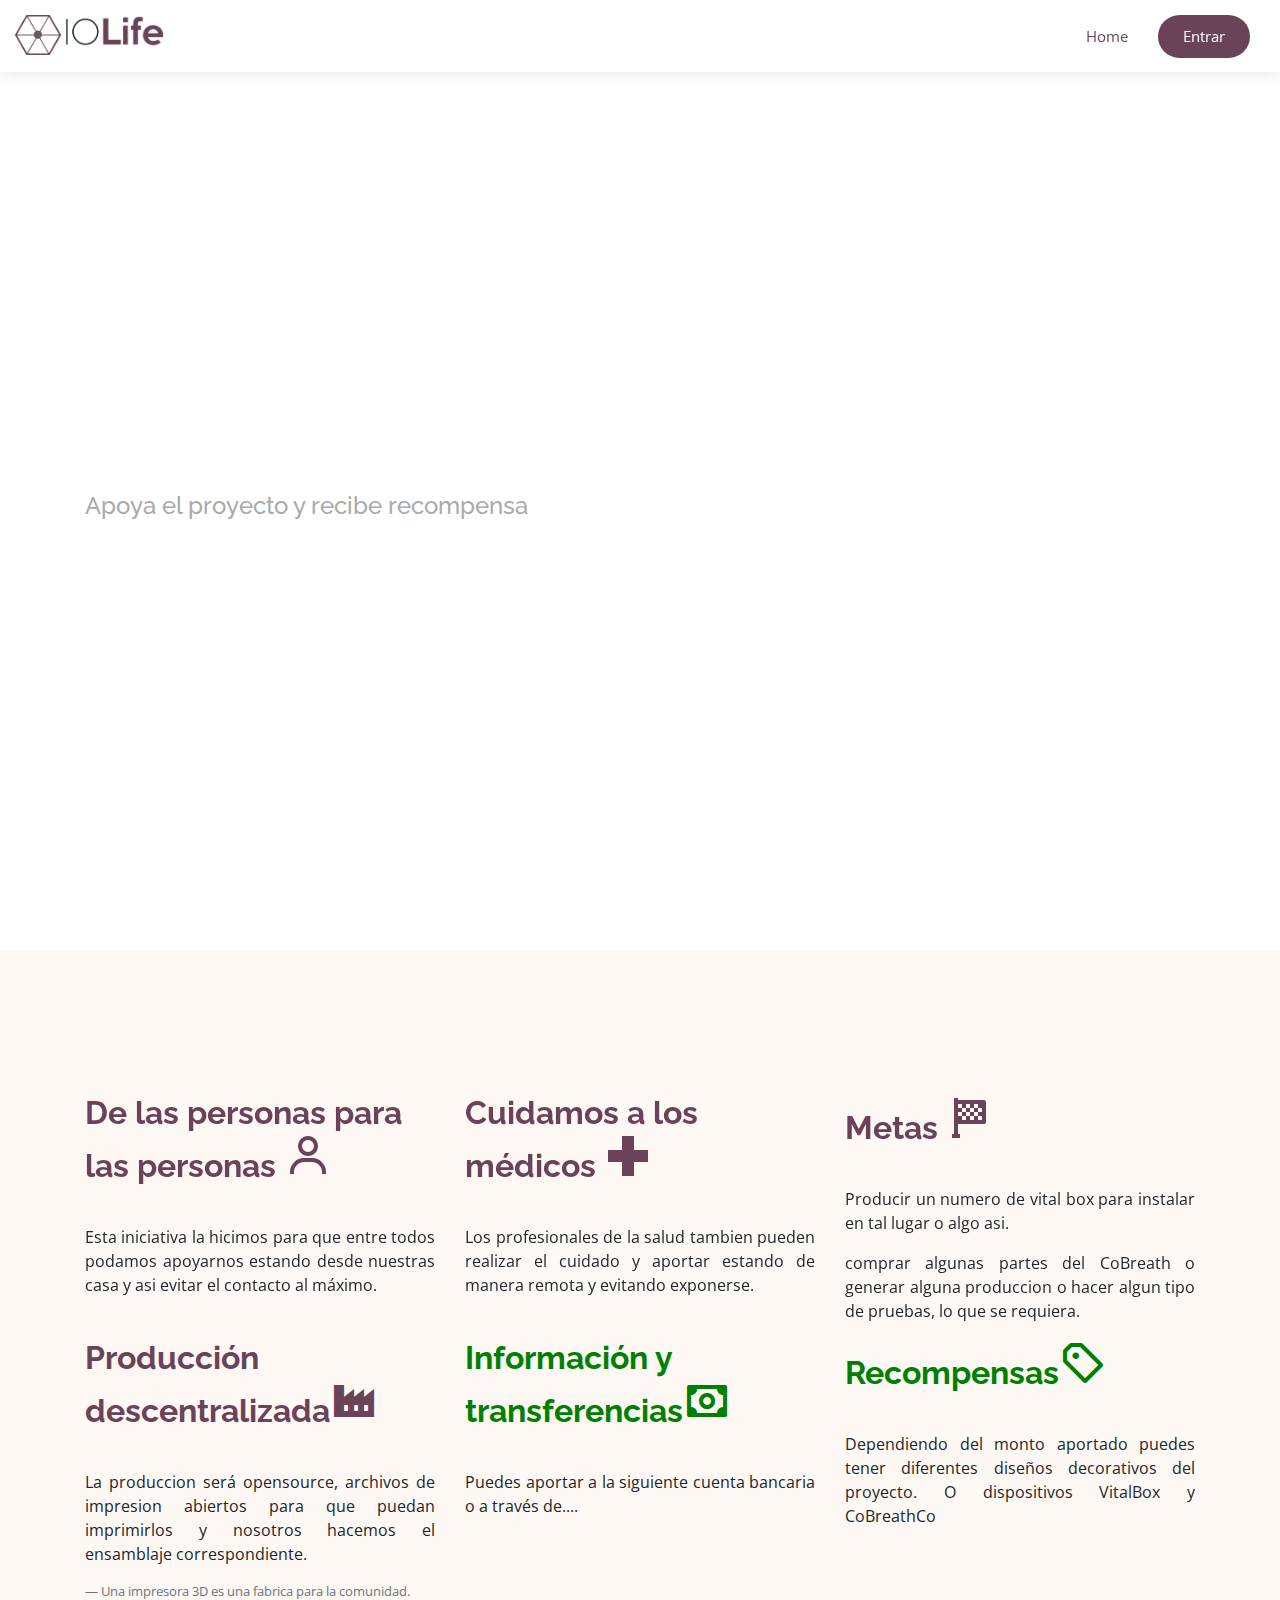
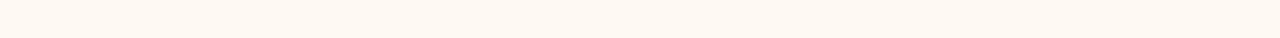
==== apoya.html @ 1871b61d "updates" ====
<!DOCTYPE html>
<html lang="es">

<head>
  <meta charset="utf-8">
  <meta content="width=device-width, initial-scale=1.0" name="viewport">

  <title>IoLife | Apoyo </title>
  <meta content="" name="descriptison">
  <meta content="" name="keywords">

  <!-- Favicons -->
  <link href="assets/img/logo-fab.png" rel="icon">

  <!-- Google Fonts -->
  <link href="https://fonts.googleapis.com/css?family=Open+Sans:300,300i,400,400i,600,600i,700,700i|Raleway:300,300i,400,400i,600,600i,700,700i" rel="stylesheet">

  <!-- Vendor CSS Files -->
  <link href="assets/vendor/bootstrap/css/bootstrap.min.css" rel="stylesheet">
  <link href="assets/vendor/icofont/icofont.min.css" rel="stylesheet">
  <link href="assets/vendor/boxicons/css/boxicons.min.css" rel="stylesheet">
  <link href="assets/vendor/venobox/venobox.css" rel="stylesheet">
  <link href="assets/vendor/owl.carousel/assets/owl.carousel.min.css" rel="stylesheet">
  <link href="assets/vendor/aos/aos.css" rel="stylesheet">

  <!-- Template Main CSS File -->
  <link href="assets/css/style.css" rel="stylesheet">

  <!-- =======================================================
  * Template Name: Ninestars - v2.0.0
  * Template URL: https://bootstrapmade.com/ninestars-free-bootstrap-3-theme-for-creative/
  * Author: BootstrapMade.com
  * License: https://bootstrapmade.com/license/
  ======================================================== -->
</head>

<body>

  <!-- ======= Header ======= -->
  <header id="header" class="fixed-top">
    <div class="container-fluid d-flex">

      <div class="logo mr-auto">
    
        <!-- Uncomment below if you prefer to use an image logo -->
        <a href="index.html"><img src="assets/img/logo.png" alt="" class="img-fluid"></a>
      </div>

      <nav class="nav-menu d-none d-lg-block">
        <ul>
          <li class="active"><a href="./index.html">Home</a></li>
          <li class="get-started"><a href="#about">Entrar</a></li>
        </ul>
      </nav><!-- .nav-menu -->

    </div>
  </header><!-- End Header -->

  <!-- ======= Hero Section ======= -->
  <!-- <section id="hero" class="d-flex align-items-center">

    <div class="container">
      <div class="row">
        <div class="col-lg-6 pt-5 pt-lg-0 order-2 order-lg-1">
          <h1>Lo piensas lo sueñas y nosotors lo creamos</h1>
          <h2>We are team of talanted designers making websites with Bootstrap</h2>
          <a href="#about" class="btn-get-started scrollto">Get Started</a>
        </div>
        <div class="col-lg-6 order-1 order-lg-2 hero-img">
          <img src="assets/img/covid-hero.png" class="img-fluid animated" alt="">
        </div>
      </div>
    </div>

  </section> -->
  <!-- End Hero -->

  <section>
    <header class="masthead-apoya">
      <div class="container h-100">
        <div class="row h-100 align-items-center">
          <!-- <div class="col-12 text-center">
            <h1 class="font-weight-light">Vertically Centered Masthead Content</h1>
            <p class="lead">A great starter layout for a landing page</p>
          </div> -->
          <div class="col-lg-6 pt-5 pt-lg-0 order-2 order-lg-1">
            <h1>¡ Tu tambien puedes apoyar !</h1>
            <h2>Apoya el proyecto y recibe recompensa</h2>
            
          </div>

        </div>
      </div>
    </header>

  </section>

  <main id="main" >

    <section id="clients" class="clients section-bg">
        <div class="container">
  
          <div class="section-title" data-aos="fade-up">
            <h2>Crecer </h2>
            <p>Juntos</p>
          </div>
        
          <div class="row">
            <div class="col-12 col-md-4">
                <h1 class="title-subsection">De las personas para las personas <i class="bx bx-user icon-modal"></i></h1>
                
                <p class="text-justify">Esta iniciativa la hicimos para que entre todos podamos apoyarnos estando desde nuestras casa y asi evitar el contacto al máximo.</p>
                <p class="text-justify"></p>
            </div>


            <div class="col-12 col-md-4">
                <h1 class="title-subsection">Cuidamos a los médicos <i class="bx bx-plus-medical icon-modal"></i></h1>
                
                <p class="text-justify">Los profesionales de la salud tambien pueden realizar el cuidado y aportar estando de manera remota y evitando exponerse.</p>
              
            </div>

            <div class="col-12 col-md-4">
                <h1 class="title-subsection">Metas <i class="bx bxs-flag-checkered icon-modal"></i></h1>
                <p class="text-justify">Producir un numero de vital box para instalar en tal lugar o algo asi. </p>
                <p class="text-justify">comprar algunas partes del CoBreath o generar alguna produccion o hacer algun tipo de pruebas, lo que se requiera.</p>
            </div>

            <div class="col-12 col-md-4">
                <h1 class="title-subsection">Producción descentralizada<i class="bx bxs-factory icon-modal"></i></h1>
                <p class="text-justify">La produccion será opensource, archivos de impresion abiertos para que puedan imprimirlos y nosotros hacemos el ensamblaje correspondiente. </p>
                <footer class="blockquote-footer">Una impresora 3D es una fabrica para la comunidad.</cite></footer>
                <p class="text-justify"></p>
            </div>


            <div class="col-12 col-md-4">
                <h1 class="title-subsection" style=" color: green;">Información y transferencias<i class="bx bx-money icon-modal" style=" color: green;"></i></h1>
                <p class="text-justify">Puedes aportar a la siguiente cuenta bancaria o a través de....</p>
               
            </div>

            <div class="col-12 col-md-4">
                <h1 class="title-subsection" style=" color: green;">Recompensas<i class="bx bx-purchase-tag-alt icon-modal" style=" color: green;"></i></h1>
                <p class="text-justify">Dependiendo del monto aportado puedes tener diferentes diseños decorativos del proyecto. O dispositivos VitalBox y CoBreathCo</p>
        
            </div>


            



          </div>
        </div>
    </section>


  </main><!-- End #main -->



  <a href="#" class="back-to-top"><i class="icofont-simple-up"></i></a>

  <!-- Vendor JS Files -->
  <script src="assets/vendor/jquery/jquery.min.js"></script>
  <script src="assets/vendor/bootstrap/js/bootstrap.bundle.min.js"></script>
  <script src="assets/vendor/jquery.easing/jquery.easing.min.js"></script>
  <script src="assets/vendor/php-email-form/validate.js"></script>
  <script src="assets/vendor/isotope-layout/isotope.pkgd.min.js"></script>
  <script src="assets/vendor/venobox/venobox.min.js"></script>
  <script src="assets/vendor/owl.carousel/owl.carousel.min.js"></script>
  <script src="assets/vendor/aos/aos.js"></script>

  <!-- Template Main JS File -->
  <script src="assets/js/main.js"></script>

</body>

</html>
---- assets/vendor/venobox/venobox.css ----
/* ------ venobox.css --------*/
.vbox-overlay *, .vbox-overlay *:before, .vbox-overlay *:after{
    -webkit-backface-visibility: hidden;
    -webkit-box-sizing:border-box;
    -moz-box-sizing:border-box;
    box-sizing:border-box;
}
.vbox-overlay * { 
    -webkit-backface-visibility: visible;
    backface-visibility: visible;
}
.vbox-overlay{
    display: -webkit-flex;
    display: flex;
    -webkit-flex-direction: column;
    flex-direction: column;
    -webkit-justify-content: center;
    justify-content: center;
    -webkit-align-items: center;
    align-items: center;
    position: fixed;
    left: 0;
    top: 0;
    bottom: 0;
    right: 0;
    z-index: 1040;
    -webkit-transform:translateZ(1000px);
    transform: translateZ(1000px);
    transform-style: preserve-3d;
}

/* ----- navigation ----- */
.vbox-title{
    width: 100%;
    height: 40px;
    float: left;
    text-align: center;
    line-height: 28px;
    font-size: 12px;
    padding: 6px 40px;
    overflow: hidden;
    position: fixed;
    display: none;
    left: 0;
    z-index: 1050;
}
.vbox-close{
    cursor: pointer;
    position: fixed;
    top: -1px;
    right: 0;
    width: 50px;
    height: 40px;
    padding: 6px;
    display: block;
    background-position:10px center;
    overflow: hidden;
    font-size: 24px;
    line-height: 1;
    text-align: center;
    z-index: 1050;
}
.vbox-num{
    cursor: pointer;
    position: fixed;
    left: 0;
    height: 40px;
    display: block;
    overflow: hidden;
    line-height: 28px;
    font-size: 12px;
    padding: 6px 10px;
    display: none;
    z-index: 1050;
}
/* ----- navigation ARROWS ----- */
.vbox-next, .vbox-prev{
    position: fixed;
    top: 50%;
    margin-top: -15px;
    overflow: hidden;
    cursor: pointer;
    display: block;
    width: 45px;
    height: 45px;
    z-index: 1050;
}
.vbox-next span, .vbox-prev span{
    position: relative;
    width: 20px;
    height: 20px;
    border: 2px solid transparent;
    border-top-color: #B6B6B6;
    border-right-color: #B6B6B6;
    text-indent: -100px;
    position: absolute;
    top: 8px;
    display: block;
}
.vbox-prev{
    left: 15px;
}
.vbox-next{
    right: 15px;
}
.vbox-prev span{
    left: 10px;
    -ms-transform: rotate(-135deg);
    -webkit-transform: rotate(-135deg);
    transform: rotate(-135deg);
}
.vbox-next span{
    -ms-transform: rotate(45deg);
    -webkit-transform: rotate(45deg);
    transform: rotate(45deg);
    right: 10px;
}
/* ------- inline window ------ */
.vbox-inline{
    width: 420px;
    height: 315px;
    height: 70vh;
    padding: 10px;
    background: #fff;
    margin: 0 auto;
    overflow: auto;
    text-align: left;
}
/* ------- Video & iFrames window ------ */
.venoframe{
    max-width: 100%;
    width: 100%;
    border: none;
    width: 100%;
    height: 260px;
    height: 70vh;
}
.venoframe.vbvid{
    height: 260px;
}
@media (min-width: 768px) {
    .venoframe, .vbox-inline{
        width: 90%;
        height: 360px;
        height: 70vh;
    }
    .venoframe.vbvid{
        width: 640px;
        height: 360px;
    }
}
@media (min-width: 992px) {
    .venoframe, .vbox-inline{
        max-width: 1200px;
        width: 80%;
        height: 540px;
        height: 70vh;
    }
    .venoframe.vbvid{
        width: 960px;
        height: 540px;
    }
}
/* 
Please do NOT edit this part! 
or at least read this note: http://i.imgur.com/7C0ws9e.gif
*/
.vbox-open{
    overflow: hidden;
}
.vbox-container{
    position: absolute;
    left: 0;
    right: 0;
    top: 0;
    bottom: 0;
    overflow-x: hidden;
    overflow-y: scroll;
    overflow-scrolling: touch;
    -webkit-overflow-scrolling: touch;
    z-index: 20;
    max-height: 100%;

}

.vbox-content{
    text-align: center;
    float: left;
    width: 100%;
    position: relative;
    overflow: hidden;
    padding: 20px 10px;
}
.vbox-container img{
    max-width: 100%;
    height: auto;
}
.vbox-figlio{
    box-shadow: 0 0 12px rgba(0,0,0,0.19), 0 6px 6px rgba(0,0,0,0.23);
    max-width: 100%;
    text-align: initial;
}
img.vbox-figlio{
    -webkit-user-select: none;
-khtml-user-select: none;
-moz-user-select: none;
-o-user-select: none;
user-select: none;
}
.vbox-content.swipe-left{
    margin-left: -200px !important;
}
.vbox-content.swipe-right{
    margin-left: 200px !important;
}
.vbox-animated{
    webkit-transition: margin 300ms ease-out;
    transition: margin 300ms ease-out;
}

/* ---------- preloader ----------
 * SPINKIT 
 * http://tobiasahlin.com/spinkit/
-------------------------------- */
.sk-double-bounce,.sk-rotating-plane{width:40px;height:40px;margin:40px auto}.sk-rotating-plane{background-color:#333;-webkit-animation:sk-rotatePlane 1.2s infinite ease-in-out;animation:sk-rotatePlane 1.2s infinite ease-in-out}@-webkit-keyframes sk-rotatePlane{0%{-webkit-transform:perspective(120px) rotateX(0) rotateY(0);transform:perspective(120px) rotateX(0) rotateY(0)}50%{-webkit-transform:perspective(120px) rotateX(-180.1deg) rotateY(0);transform:perspective(120px) rotateX(-180.1deg) rotateY(0)}100%{-webkit-transform:perspective(120px) rotateX(-180deg) rotateY(-179.9deg);transform:perspective(120px) rotateX(-180deg) rotateY(-179.9deg)}}@keyframes sk-rotatePlane{0%{-webkit-transform:perspective(120px) rotateX(0) rotateY(0);transform:perspective(120px) rotateX(0) rotateY(0)}50%{-webkit-transform:perspective(120px) rotateX(-180.1deg) rotateY(0);transform:perspective(120px) rotateX(-180.1deg) rotateY(0)}100%{-webkit-transform:perspective(120px) rotateX(-180deg) rotateY(-179.9deg);transform:perspective(120px) rotateX(-180deg) rotateY(-179.9deg)}}.sk-double-bounce{position:relative}.sk-double-bounce .sk-child{width:100%;height:100%;border-radius:50%;background-color:#333;opacity:.6;position:absolute;top:0;left:0;-webkit-animation:sk-doubleBounce 2s infinite ease-in-out;animation:sk-doubleBounce 2s infinite ease-in-out}.sk-chasing-dots .sk-child,.sk-spinner-pulse,.sk-three-bounce .sk-child{background-color:#333;border-radius:100%}.sk-double-bounce .sk-double-bounce2{-webkit-animation-delay:-1s;animation-delay:-1s}@-webkit-keyframes sk-doubleBounce{0%,100%{-webkit-transform:scale(0);transform:scale(0)}50%{-webkit-transform:scale(1);transform:scale(1)}}@keyframes sk-doubleBounce{0%,100%{-webkit-transform:scale(0);transform:scale(0)}50%{-webkit-transform:scale(1);transform:scale(1)}}.sk-wave{margin:40px auto;width:50px;height:40px;text-align:center;font-size:10px}.sk-wave .sk-rect{background-color:#333;height:100%;width:6px;display:inline-block;-webkit-animation:sk-waveStretchDelay 1.2s infinite ease-in-out;animation:sk-waveStretchDelay 1.2s infinite ease-in-out}.sk-wave .sk-rect1{-webkit-animation-delay:-1.2s;animation-delay:-1.2s}.sk-wave .sk-rect2{-webkit-animation-delay:-1.1s;animation-delay:-1.1s}.sk-wave .sk-rect3{-webkit-animation-delay:-1s;animation-delay:-1s}.sk-wave .sk-rect4{-webkit-animation-delay:-.9s;animation-delay:-.9s}.sk-wave .sk-rect5{-webkit-animation-delay:-.8s;animation-delay:-.8s}@-webkit-keyframes sk-waveStretchDelay{0%,100%,40%{-webkit-transform:scaleY(.4);transform:scaleY(.4)}20%{-webkit-transform:scaleY(1);transform:scaleY(1)}}@keyframes sk-waveStretchDelay{0%,100%,40%{-webkit-transform:scaleY(.4);transform:scaleY(.4)}20%{-webkit-transform:scaleY(1);transform:scaleY(1)}}.sk-wandering-cubes{margin:40px auto;width:40px;height:40px;position:relative}.sk-wandering-cubes .sk-cube{background-color:#333;width:10px;height:10px;position:absolute;top:0;left:0;-webkit-animation:sk-wanderingCube 1.8s ease-in-out -1.8s infinite both;animation:sk-wanderingCube 1.8s ease-in-out -1.8s infinite both}.sk-chasing-dots,.sk-spinner-pulse{width:40px;height:40px;margin:40px auto}.sk-wandering-cubes .sk-cube2{-webkit-animation-delay:-.9s;animation-delay:-.9s}@-webkit-keyframes sk-wanderingCube{0%{-webkit-transform:rotate(0);transform:rotate(0)}25%{-webkit-transform:translateX(30px) rotate(-90deg) scale(.5);transform:translateX(30px) rotate(-90deg) scale(.5)}50%{-webkit-transform:translateX(30px) translateY(30px) rotate(-179deg);transform:translateX(30px) translateY(30px) rotate(-179deg)}50.1%{-webkit-transform:translateX(30px) translateY(30px) rotate(-180deg);transform:translateX(30px) translateY(30px) rotate(-180deg)}75%{-webkit-transform:translateX(0) translateY(30px) rotate(-270deg) scale(.5);transform:translateX(0) translateY(30px) rotate(-270deg) scale(.5)}100%{-webkit-transform:rotate(-360deg);transform:rotate(-360deg)}}@keyframes sk-wanderingCube{0%{-webkit-transform:rotate(0);transform:rotate(0)}25%{-webkit-transform:translateX(30px) rotate(-90deg) scale(.5);transform:translateX(30px) rotate(-90deg) scale(.5)}50%{-webkit-transform:translateX(30px) translateY(30px) rotate(-179deg);transform:translateX(30px) translateY(30px) rotate(-179deg)}50.1%{-webkit-transform:translateX(30px) translateY(30px) rotate(-180deg);transform:translateX(30px) translateY(30px) rotate(-180deg)}75%{-webkit-transform:translateX(0) translateY(30px) rotate(-270deg) scale(.5);transform:translateX(0) translateY(30px) rotate(-270deg) scale(.5)}100%{-webkit-transform:rotate(-360deg);transform:rotate(-360deg)}}.sk-spinner-pulse{-webkit-animation:sk-pulseScaleOut 1s infinite ease-in-out;animation:sk-pulseScaleOut 1s infinite ease-in-out}@-webkit-keyframes sk-pulseScaleOut{0%{-webkit-transform:scale(0);transform:scale(0)}100%{-webkit-transform:scale(1);transform:scale(1);opacity:0}}@keyframes sk-pulseScaleOut{0%{-webkit-transform:scale(0);transform:scale(0)}100%{-webkit-transform:scale(1);transform:scale(1);opacity:0}}.sk-chasing-dots{position:relative;text-align:center;-webkit-animation:sk-chasingDotsRotate 2s infinite linear;animation:sk-chasingDotsRotate 2s infinite linear}.sk-chasing-dots .sk-child{width:60%;height:60%;display:inline-block;position:absolute;top:0;-webkit-animation:sk-chasingDotsBounce 2s infinite ease-in-out;animation:sk-chasingDotsBounce 2s infinite ease-in-out}.sk-chasing-dots .sk-dot2{top:auto;bottom:0;-webkit-animation-delay:-1s;animation-delay:-1s}@-webkit-keyframes sk-chasingDotsRotate{100%{-webkit-transform:rotate(360deg);transform:rotate(360deg)}}@keyframes sk-chasingDotsRotate{100%{-webkit-transform:rotate(360deg);transform:rotate(360deg)}}@-webkit-keyframes sk-chasingDotsBounce{0%,100%{-webkit-transform:scale(0);transform:scale(0)}50%{-webkit-transform:scale(1);transform:scale(1)}}@keyframes sk-chasingDotsBounce{0%,100%{-webkit-transform:scale(0);transform:scale(0)}50%{-webkit-transform:scale(1);transform:scale(1)}}.sk-three-bounce{margin:40px auto;width:80px;text-align:center}.sk-three-bounce .sk-child{width:20px;height:20px;display:inline-block;-webkit-animation:sk-three-bounce 1.4s ease-in-out 0s infinite both;animation:sk-three-bounce 1.4s ease-in-out 0s infinite both}.sk-circle .sk-child:before,.sk-fading-circle .sk-circle:before{display:block;border-radius:100%;content:'';background-color:#333}.sk-three-bounce .sk-bounce1{-webkit-animation-delay:-.32s;animation-delay:-.32s}.sk-three-bounce .sk-bounce2{-webkit-animation-delay:-.16s;animation-delay:-.16s}@-webkit-keyframes sk-three-bounce{0%,100%,80%{-webkit-transform:scale(0);transform:scale(0)}40%{-webkit-transform:scale(1);transform:scale(1)}}@keyframes sk-three-bounce{0%,100%,80%{-webkit-transform:scale(0);transform:scale(0)}40%{-webkit-transform:scale(1);transform:scale(1)}}.sk-circle{margin:40px auto;width:40px;height:40px;position:relative}.sk-circle .sk-child{width:100%;height:100%;position:absolute;left:0;top:0}.sk-circle .sk-child:before{margin:0 auto;width:15%;height:15%;-webkit-animation:sk-circleBounceDelay 1.2s infinite ease-in-out both;animation:sk-circleBounceDelay 1.2s infinite ease-in-out both}.sk-circle .sk-circle2{-webkit-transform:rotate(30deg);-ms-transform:rotate(30deg);transform:rotate(30deg)}.sk-circle .sk-circle3{-webkit-transform:rotate(60deg);-ms-transform:rotate(60deg);transform:rotate(60deg)}.sk-circle .sk-circle4{-webkit-transform:rotate(90deg);-ms-transform:rotate(90deg);transform:rotate(90deg)}.sk-circle .sk-circle5{-webkit-transform:rotate(120deg);-ms-transform:rotate(120deg);transform:rotate(120deg)}.sk-circle .sk-circle6{-webkit-transform:rotate(150deg);-ms-transform:rotate(150deg);transform:rotate(150deg)}.sk-circle .sk-circle7{-webkit-transform:rotate(180deg);-ms-transform:rotate(180deg);transform:rotate(180deg)}.sk-circle .sk-circle8{-webkit-transform:rotate(210deg);-ms-transform:rotate(210deg);transform:rotate(210deg)}.sk-circle .sk-circle9{-webkit-transform:rotate(240deg);-ms-transform:rotate(240deg);transform:rotate(240deg)}.sk-circle .sk-circle10{-webkit-transform:rotate(270deg);-ms-transform:rotate(270deg);transform:rotate(270deg)}.sk-circle .sk-circle11{-webkit-transform:rotate(300deg);-ms-transform:rotate(300deg);transform:rotate(300deg)}.sk-circle .sk-circle12{-webkit-transform:rotate(330deg);-ms-transform:rotate(330deg);transform:rotate(330deg)}.sk-circle .sk-circle2:before{-webkit-animation-delay:-1.1s;animation-delay:-1.1s}.sk-circle .sk-circle3:before{-webkit-animation-delay:-1s;animation-delay:-1s}.sk-circle .sk-circle4:before{-webkit-animation-delay:-.9s;animation-delay:-.9s}.sk-circle .sk-circle5:before{-webkit-animation-delay:-.8s;animation-delay:-.8s}.sk-circle .sk-circle6:before{-webkit-animation-delay:-.7s;animation-delay:-.7s}.sk-circle .sk-circle7:before{-webkit-animation-delay:-.6s;animation-delay:-.6s}.sk-circle .sk-circle8:before{-webkit-animation-delay:-.5s;animation-delay:-.5s}.sk-circle .sk-circle9:before{-webkit-animation-delay:-.4s;animation-delay:-.4s}.sk-circle .sk-circle10:before{-webkit-animation-delay:-.3s;animation-delay:-.3s}.sk-circle .sk-circle11:before{-webkit-animation-delay:-.2s;animation-delay:-.2s}.sk-circle .sk-circle12:before{-webkit-animation-delay:-.1s;animation-delay:-.1s}@-webkit-keyframes sk-circleBounceDelay{0%,100%,80%{-webkit-transform:scale(0);transform:scale(0)}40%{-webkit-transform:scale(1);transform:scale(1)}}@keyframes sk-circleBounceDelay{0%,100%,80%{-webkit-transform:scale(0);transform:scale(0)}40%{-webkit-transform:scale(1);transform:scale(1)}}.sk-cube-grid{width:40px;height:40px;margin:40px auto}.sk-cube-grid .sk-cube{width:33.33%;height:33.33%;background-color:#333;float:left;-webkit-animation:sk-cubeGridScaleDelay 1.3s infinite ease-in-out;animation:sk-cubeGridScaleDelay 1.3s infinite ease-in-out}.sk-cube-grid .sk-cube1{-webkit-animation-delay:.2s;animation-delay:.2s}.sk-cube-grid .sk-cube2{-webkit-animation-delay:.3s;animation-delay:.3s}.sk-cube-grid .sk-cube3{-webkit-animation-delay:.4s;animation-delay:.4s}.sk-cube-grid .sk-cube4{-webkit-animation-delay:.1s;animation-delay:.1s}.sk-cube-grid .sk-cube5{-webkit-animation-delay:.2s;animation-delay:.2s}.sk-cube-grid .sk-cube6{-webkit-animation-delay:.3s;animation-delay:.3s}.sk-cube-grid .sk-cube7{-webkit-animation-delay:0ms;animation-delay:0ms}.sk-cube-grid .sk-cube8{-webkit-animation-delay:.1s;animation-delay:.1s}.sk-cube-grid .sk-cube9{-webkit-animation-delay:.2s;animation-delay:.2s}@-webkit-keyframes sk-cubeGridScaleDelay{0%,100%,70%{-webkit-transform:scale3D(1,1,1);transform:scale3D(1,1,1)}35%{-webkit-transform:scale3D(0,0,1);transform:scale3D(0,0,1)}}@keyframes sk-cubeGridScaleDelay{0%,100%,70%{-webkit-transform:scale3D(1,1,1);transform:scale3D(1,1,1)}35%{-webkit-transform:scale3D(0,0,1);transform:scale3D(0,0,1)}}.sk-fading-circle{margin:40px auto;width:40px;height:40px;position:relative}.sk-fading-circle .sk-circle{width:100%;height:100%;position:absolute;left:0;top:0}.sk-fading-circle .sk-circle:before{margin:0 auto;width:15%;height:15%;-webkit-animation:sk-circleFadeDelay 1.2s infinite ease-in-out both;animation:sk-circleFadeDelay 1.2s infinite ease-in-out both}.sk-fading-circle .sk-circle2{-webkit-transform:rotate(30deg);-ms-transform:rotate(30deg);transform:rotate(30deg)}.sk-fading-circle .sk-circle3{-webkit-transform:rotate(60deg);-ms-transform:rotate(60deg);transform:rotate(60deg)}.sk-fading-circle .sk-circle4{-webkit-transform:rotate(90deg);-ms-transform:rotate(90deg);transform:rotate(90deg)}.sk-fading-circle .sk-circle5{-webkit-transform:rotate(120deg);-ms-transform:rotate(120deg);transform:rotate(120deg)}.sk-fading-circle .sk-circle6{-webkit-transform:rotate(150deg);-ms-transform:rotate(150deg);transform:rotate(150deg)}.sk-fading-circle .sk-circle7{-webkit-transform:rotate(180deg);-ms-transform:rotate(180deg);transform:rotate(180deg)}.sk-fading-circle .sk-circle8{-webkit-transform:rotate(210deg);-ms-transform:rotate(210deg);transform:rotate(210deg)}.sk-fading-circle .sk-circle9{-webkit-transform:rotate(240deg);-ms-transform:rotate(240deg);transform:rotate(240deg)}.sk-fading-circle .sk-circle10{-webkit-transform:rotate(270deg);-ms-transform:rotate(270deg);transform:rotate(270deg)}.sk-fading-circle .sk-circle11{-webkit-transform:rotate(300deg);-ms-transform:rotate(300deg);transform:rotate(300deg)}.sk-fading-circle .sk-circle12{-webkit-transform:rotate(330deg);-ms-transform:rotate(330deg);transform:rotate(330deg)}.sk-fading-circle .sk-circle2:before{-webkit-animation-delay:-1.1s;animation-delay:-1.1s}.sk-fading-circle .sk-circle3:before{-webkit-animation-delay:-1s;animation-delay:-1s}.sk-fading-circle .sk-circle4:before{-webkit-animation-delay:-.9s;animation-delay:-.9s}.sk-fading-circle .sk-circle5:before{-webkit-animation-delay:-.8s;animation-delay:-.8s}.sk-fading-circle .sk-circle6:before{-webkit-animation-delay:-.7s;animation-delay:-.7s}.sk-fading-circle .sk-circle7:before{-webkit-animation-delay:-.6s;animation-delay:-.6s}.sk-fading-circle .sk-circle8:before{-webkit-animation-delay:-.5s;animation-delay:-.5s}.sk-fading-circle .sk-circle9:before{-webkit-animation-delay:-.4s;animation-delay:-.4s}.sk-fading-circle .sk-circle10:before{-webkit-animation-delay:-.3s;animation-delay:-.3s}.sk-fading-circle .sk-circle11:before{-webkit-animation-delay:-.2s;animation-delay:-.2s}.sk-fading-circle .sk-circle12:before{-webkit-animation-delay:-.1s;animation-delay:-.1s}@-webkit-keyframes sk-circleFadeDelay{0%,100%,39%{opacity:0}40%{opacity:1}}@keyframes sk-circleFadeDelay{0%,100%,39%{opacity:0}40%{opacity:1}}.sk-folding-cube{margin:40px auto;width:40px;height:40px;position:relative;-webkit-transform:rotateZ(45deg);transform:rotateZ(45deg)}.sk-folding-cube .sk-cube{float:left;width:50%;height:50%;position:relative;-webkit-transform:scale(1.1);-ms-transform:scale(1.1);transform:scale(1.1)}.sk-folding-cube .sk-cube:before{content:'';position:absolute;top:0;left:0;width:100%;height:100%;background-color:#333;-webkit-animation:sk-foldCubeAngle 2.4s infinite linear both;animation:sk-foldCubeAngle 2.4s infinite linear both;-webkit-transform-origin:100% 100%;-ms-transform-origin:100% 100%;transform-origin:100% 100%}.sk-folding-cube .sk-cube2{-webkit-transform:scale(1.1) rotateZ(90deg);transform:scale(1.1) rotateZ(90deg)}.sk-folding-cube .sk-cube3{-webkit-transform:scale(1.1) rotateZ(180deg);transform:scale(1.1) rotateZ(180deg)}.sk-folding-cube .sk-cube4{-webkit-transform:scale(1.1) rotateZ(270deg);transform:scale(1.1) rotateZ(270deg)}.sk-folding-cube .sk-cube2:before{-webkit-animation-delay:.3s;animation-delay:.3s}.sk-folding-cube .sk-cube3:before{-webkit-animation-delay:.6s;animation-delay:.6s}.sk-folding-cube .sk-cube4:before{-webkit-animation-delay:.9s;animation-delay:.9s}@-webkit-keyframes sk-foldCubeAngle{0%,10%{-webkit-transform:perspective(140px) rotateX(-180deg);transform:perspective(140px) rotateX(-180deg);opacity:0}25%,75%{-webkit-transform:perspective(140px) rotateX(0);transform:perspective(140px) rotateX(0);opacity:1}100%,90%{-webkit-transform:perspective(140px) rotateY(180deg);transform:perspective(140px) rotateY(180deg);opacity:0}}@keyframes sk-foldCubeAngle{0%,10%{-webkit-transform:perspective(140px) rotateX(-180deg);transform:perspective(140px) rotateX(-180deg);opacity:0}25%,75%{-webkit-transform:perspective(140px) rotateX(0);transform:perspective(140px) rotateX(0);opacity:1}100%,90%{-webkit-transform:perspective(140px) rotateY(180deg);transform:perspective(140px) rotateY(180deg);opacity:0}}
---- assets/css/style.css ----
/**
* Template Name: Ninestars - v2.0.0
* Template URL: https://bootstrapmade.com/ninestars-free-bootstrap-3-theme-for-creative/
* Author: BootstrapMade.com
* License: https://bootstrapmade.com/license/
*/

/*--------------------------------------------------------------
# General
--------------------------------------------------------------*/
body {
  font-family: "Open Sans", sans-serif;
  color: #212529;
}

a {
  color: #007bff;
}

a:hover {
  color: #0b6bd3;
  text-decoration: none;
}

h1, h2, h3, h4, h5, h6, .font-primary {
  font-family: "Raleway", sans-serif;
}

/*--------------------------------------------------------------
# Back to top button
--------------------------------------------------------------*/
.back-to-top {
  position: fixed;
  display: none;
  width: 40px;
  height: 40px;
  border-radius: 3px;
  right: 15px;
  bottom: 15px;
  background: #6A4359;
  color: #fff;
  transition: display 0.5s ease-in-out;
  z-index: 99999;
}

.back-to-top i {
  font-size: 24px;
  position: absolute;
  top: 8px;
  left: 8px;
}

.back-to-top:hover {
  color: #fff;
  background: #6A4359;
  transition: background 0.2s ease-in-out;
}

/*--------------------------------------------------------------
# Disable aos animation delay on mobile devices
--------------------------------------------------------------*/
@media screen and (max-width: 768px) {
  [data-aos-delay] {
    transition-delay: 0 !important;
  }
}

/*--------------------------------------------------------------
# Header
--------------------------------------------------------------*/
#header {
  height: 72px;
  transition: all 0.5s;
  z-index: 997;
  transition: all 0.5s;
  padding: 15px 0;
  background: #fff;
  box-shadow: 0px 2px 15px rgba(0, 0, 0, 0.1);
}

#header .logo h1 {
  font-size: 30px;
  margin: 0;
  padding: 6px 0;
  line-height: 1;
  font-weight: 400;
  letter-spacing: 2px;
}

#header .logo h1 a, #header .logo h1 a:hover {
  color: #7a6960;
  text-decoration: none;
}

#header .logo img {
  padding: 0;
  margin: 0;
  max-height: 40px;
}

#main {
  margin-top: 10px;
}

/*--------------------------------------------------------------
# Navigation Menu
--------------------------------------------------------------*/
/* Desktop Navigation */
.nav-menu, .nav-menu * {
  margin: 0;
  padding: 0;
  list-style: none;
}

.nav-menu > ul > li {
  position: relative;
  white-space: nowrap;
  float: left;
}

.nav-menu a {
  display: block;
  position: relative;
  color: #4e4039;
  padding: 10px 15px;
  transition: 0.3s;
  font-size: 15px;
  font-family: "Open Sans", sans-serif;
}

.nav-menu a:hover, .nav-menu .active > a, .nav-menu li:hover > a {
  color: #6A4359;
  text-decoration: none;
}

.nav-menu .get-started a {
  background: #6A4359;
  color: #fff;
  border-radius: 50px;
  margin: 0 15px;
  padding: 10px 25px;
}

.nav-menu .get-started a:hover {
  background: rgb(94, 27, 65);
  color: #fff;
}

.nav-menu .drop-down ul {
  display: block;
  position: absolute;
  left: 0;
  top: calc(100% - 30px);
  z-index: 99;
  opacity: 0;
  visibility: hidden;
  padding: 10px 0;
  background: #fff;
  box-shadow: 0px 0px 30px rgba(127, 137, 161, 0.25);
  transition: ease all 0.3s;
}

.nav-menu .drop-down:hover > ul {
  opacity: 1;
  top: 100%;
  visibility: visible;
}

.nav-menu .drop-down li {
  min-width: 180px;
  position: relative;
}

.nav-menu .drop-down ul a {
  padding: 10px 20px;
  font-size: 14px;
  font-weight: 500;
  text-transform: none;
  color: #3c1300;
}

.nav-menu .drop-down ul a:hover, .nav-menu .drop-down ul .active > a, .nav-menu .drop-down ul li:hover > a {
  color: #6A4359;
}

.nav-menu .drop-down > a:after {
  content: "\ea99";
  font-family: IcoFont;
  padding-left: 5px;
}

.nav-menu .drop-down .drop-down ul {
  top: 0;
  left: calc(100% - 30px);
}

.nav-menu .drop-down .drop-down:hover > ul {
  opacity: 1;
  top: 0;
  left: 100%;
}

.nav-menu .drop-down .drop-down > a {
  padding-right: 35px;
}

.nav-menu .drop-down .drop-down > a:after {
  content: "\eaa0";
  font-family: IcoFont;
  position: absolute;
  right: 15px;
}

@media (max-width: 1366px) {
  .nav-menu .drop-down .drop-down ul {
    left: -90%;
  }
  .nav-menu .drop-down .drop-down:hover > ul {
    left: -100%;
  }
  .nav-menu .drop-down .drop-down > a:after {
    content: "\ea9d";
  }
}

/* Mobile Navigation */
.mobile-nav {
  position: fixed;
  top: 0;
  bottom: 0;
  z-index: 9999;
  overflow-y: auto;
  left: -260px;
  width: 260px;
  padding-top: 18px;
  background: #263036;
  transition: 0.4s;
}

.mobile-nav * {
  margin: 0;
  padding: 0;
  list-style: none;
}

.mobile-nav a {
  display: block;
  position: relative;
  color: #fafafa;
  padding: 10px 20px;
  font-weight: 500;
  transition: 0.3s;
}

.mobile-nav a:hover, .mobile-nav .active > a, .mobile-nav li:hover > a {
  color: #ffffff;
  text-decoration: none;
}

.mobile-nav .get-started a {
  background: #6A4359;
  color: #fff;
  border-radius: 50px;
  margin: 15px;
  padding: 10px 25px;
}

.mobile-nav .get-started a:hover {
  background: #6A4359;
  color: #fff;
}

.mobile-nav .drop-down > a:after {
  content: "\ea99";
  font-family: IcoFont;
  padding-left: 10px;
  position: absolute;
  right: 15px;
}

.mobile-nav .active.drop-down > a:after {
  content: "\eaa0";
}

.mobile-nav .drop-down > a {
  padding-right: 35px;
}

.mobile-nav .drop-down ul {
  display: none;
  overflow: hidden;
}

.mobile-nav .drop-down li {
  padding-left: 20px;
}

.mobile-nav-toggle {
  position: fixed;
  right: 15px;
  top: 22px;
  z-index: 9998;
  border: 0;
  background: none;
  font-size: 24px;
  transition: all 0.4s;
  outline: none !important;
  line-height: 1;
  cursor: pointer;
  text-align: right;
}

.mobile-nav-toggle i {
  color: #6A4359;
}

.mobile-nav-overly {
  width: 100%;
  height: 100%;
  z-index: 9997;
  top: 0;
  left: 0;
  position: fixed;
  background: #6A4359;
  overflow: hidden;
  display: none;
}

.mobile-nav-active {
  overflow: hidden;
}

.mobile-nav-active .mobile-nav {
  left: 0;
}

.mobile-nav-active .mobile-nav-toggle i {
  color: #fff;
}

/*--------------------------------------------------------------
# Hero Section
--------------------------------------------------------------*/


.masthead {
  height: 100vh;
  min-height: 500px;
  background-image: url('../img/background-covid.png');
  background-size: cover;
  background-position: center;
  background-repeat: no-repeat;
}

.masthead-vitalbox {
  height: 100vh;
  min-height: 500px;
  background-image: url('../img/vitalbox1.png');
  background-size: cover;
  background-position: center;
  background-repeat: no-repeat;
}

.masthead-vitalbox h1 {
  margin: 0 0 10px 0;
  font-size: 48px;
  font-weight: 700;
  line-height: 56px;
  color: #ffffff;
}

.masthead-vitalbox h2 {
  color: #aaaaaa;
  margin-bottom: 50px;
  font-size: 24px;
}

.masthead-apoya {
  height: 100vh;
  min-height: 500px;
  background-image: url('../img/apoya.jpg');
  background-size: cover;
  background-position: center;
  background-repeat: no-repeat;
}

.masthead-apoya h1 {
  margin: 0 0 10px 0;
  font-size: 48px;
  font-weight: 700;
  line-height: 56px;
  color: #ffffff;
}

.masthead-apoya h2 {
  color: #aaaaaa;
  margin-bottom: 50px;
  font-size: 24px;
}

#hero {
  width: 100%;
  height: 70vh;
  background-image: radial-gradient(#1A5771, #06142B); 
 
  border-bottom: 2px solid #fcebe3;
  margin: 72px 0 -72px 0;
}

.masthead h1 {
  margin: 0 0 10px 0;
  font-size: 48px;
  font-weight: 700;
  line-height: 56px;
  color: #ffffff;
}

.masthead h2 {
  color: #aaaaaa;
  margin-bottom: 50px;
  font-size: 24px;
}

.masthead .btn-get-started {
  font-family: "Raleway", sans-serif;
  font-weight: 500;
  font-size: 16px;
  letter-spacing: 1px;
  display: inline-block;
  padding: 8px 28px;
  border-radius: 3px;
  transition: 0.5s;
  margin: 10px;
  color: #fff;
  background: none;
  border: solid 1px white;
}

.masthead .btn-get-started:hover {
  background: #694258;
}

#hero .animated {
  animation: up-down 2s ease-in-out infinite alternate-reverse both;
}

@media (min-width: 1024px) {
  #hero {
    background-attachment: fixed;
  }
}

@media (max-width: 991px) {
  #hero {
    height: calc(100vh - 72px);
  }
  #hero .animated {
    -webkit-animation: none;
    animation: none;
  }
  #hero .hero-img {
    text-align: center;
  }
  #hero .hero-img img {
    width: 50%;
  }
}

@media (max-width: 768px) {
  #hero h1 {
    font-size: 28px;
    line-height: 36px;
  }
  #hero h2 {
    font-size: 18px;
    line-height: 24px;
    margin-bottom: 30px;
  }
  #hero .hero-img img {
    width: 70%;
  }
}

@media (max-width: 575px) {
  #hero .hero-img img {
    width: 80%;
  }
}

@-webkit-keyframes up-down {
  0% {
    transform: translateY(10px);
  }
  100% {
    transform: translateY(-10px);
  }
}

@keyframes up-down {
  0% {
    transform: translateY(10px);
  }
  100% {
    transform: translateY(-10px);
  }
}

/*--------------------------------------------------------------
# Title devices VitalBoz CoBreathCo
--------------------------------------------------------------*/

.title-subsection {
  padding-bottom: 15px;
  margin-bottom: 15px;
  position: relative;
  font-size: 32px;
  font-weight: 700;
  color: #6A4359;
}

/*--------------------------------------------------------------
# Sections General
--------------------------------------------------------------*/
section {
  padding: 20px 0;
}

.section-bg {
  background-color: #fef8f5;
}

.section-title {
  text-align: center;
  padding-bottom: 30px;
}

.section-title h2 {
  font-size: 24px;
  font-weight: 700;
  padding-bottom: 0;
  line-height: 1px;
  margin-bottom: 15px;
  color: #c2b7b1;
}

.section-title p {
  padding-bottom: 15px;
  margin-bottom: 15px;
  position: relative;
  font-size: 32px;
  font-weight: 700;
  color: #4e4039;
}

.section-title p::after {
  content: '';
  position: absolute;
  display: block;
  width: 60px;
  height: 2px;
  background: #6A4359;
  bottom: 0;
  left: calc(50% - 30px);
}

/*--------------------------------------------------------------
# About
--------------------------------------------------------------*/
.about h3 {
  font-weight: 700;
  font-size: 34px;
  color: #4e4039;
}

.about h4 {
  font-size: 20px;
  font-weight: 700;
  margin-top: 5px;
  color: #7a6960;
}

.about i {
  font-size: 48px;
  margin-top: 5px;
  color: #6A4359;
}

.about p {
  font-size: 15px;
  color: #5a6570;
}

@media (max-width: 991px) {
  .about .about-img img {
    max-width: 70%;
  }
}

@media (max-width: 767px) {
  .about .about-img img {
    max-width: 90%;
  }
}

/*--------------------------------------------------------------
# Services
--------------------------------------------------------------*/
.services .icon-box {
  padding: 30px;
  position: relative;
  overflow: hidden;
  margin: 0  0 40px 0;
  background: #fff;
  box-shadow: 0 10px 29px 0 rgba(68, 88, 144, 0.1);
  transition: all 0.3s ease-in-out;
  border-radius: 15px;
  text-align: center;
  border-bottom: 3px solid #fff;
}

.services .icon-box:hover {
  transform: translateY(-5px);
  border-color: #6A4359;
}

.services .icon i {
  font-size: 48px;
  line-height: 1;
  margin-bottom: 15px;
  color: #6A4359;
}

.services .title {
  font-weight: 700;
  margin-bottom: 15px;
  font-size: 18px;
}

.services .title a {
  color: #111;
}

.services .description {
  font-size: 15px;
  line-height: 28px;
  margin-bottom: 0;
}


/*--------------------------------------------------------------
# Modal
--------------------------------------------------------------*/
.icon-modal {
  font-size: 48px;
  line-height: 1;
  margin-bottom: 15px;
  color: #6A4359;
}

.title-modal{
  font-weight: 700;
  margin-bottom: 15px;
  font-size: 18px;
}

.modal-description {
  font-size: 15px;
  line-height: 28px;
  margin-bottom: 0;
}

.modal-number{
  font-size: 48px;
  line-height: 1;
  margin-bottom: 15px;
  color: #6A4359;
}


/*--------------------------------------------------------------
# Portfolio
--------------------------------------------------------------*/
.portfolio .portfolio-item {
  margin-bottom: 30px;
}

.portfolio #portfolio-flters {
  padding: 0;
  margin: 0 0 35px 0;
  list-style: none;
  text-align: center;
}

.portfolio #portfolio-flters li {
  cursor: pointer;
  margin: 0 15px 15px 0;
  display: inline-block;
  padding: 5px;
  font-size: 16px;
  font-weight: 600;
  line-height: 20px;
  color: #212529;
  margin-bottom: 5px;
  transition: all 0.3s ease-in-out;
}

.portfolio #portfolio-flters li:hover, .portfolio #portfolio-flters li.filter-active {
  color: #6A4359;
}

.portfolio #portfolio-flters li:last-child {
  margin-right: 0;
}

.portfolio .portfolio-wrap {
  transition: 0.3s;
  position: relative;
  overflow: hidden;
  border-radius: 8px;
  z-index: 1;
}

.portfolio .portfolio-wrap::before {
  content: "";
  background: rgba(122, 105, 96, 0.6);
  position: absolute;
  left: 100%;
  right: 0;
  top: 0;
  bottom: 0;
  transition: all ease-in-out 0.3s;
  z-index: 2;
}

.portfolio .portfolio-wrap img {
  transition: 0.3s;
  position: relative;
  z-index: 1;
}

.portfolio .portfolio-wrap .portfolio-links {
  opacity: 0;
  left: 0;
  right: 0;
  top: calc(50% - 32px);
  text-align: center;
  z-index: 3;
  position: absolute;
  transition: all ease-in-out 0.3s;
}

.portfolio .portfolio-wrap .portfolio-links a {
  color: #6A4359;
  margin: 0 4px;
  font-size: 18px;
  line-height: 1;
  background-color: #fff;
  padding-top: 6px;
  padding-right: 1px;
  border-radius: 50px;
  text-align: center;
  width: 32px;
  height: 32px;
  display: inline-block;
  transition: 0.3s;
}

.portfolio .portfolio-wrap .portfolio-links a i {
  line-height: 1;
}

.portfolio .portfolio-wrap .portfolio-links a:hover {
  background: #6A4359;
  color: #fff;
}

.portfolio .portfolio-wrap .portfolio-info {
  opacity: 0;
  position: absolute;
  bottom: -20px;
  left: 0;
  right: 0;
  text-align: center;
  z-index: 3;
  transition: all ease-in-out 0.3s;
}

.portfolio .portfolio-wrap .portfolio-info h4 {
  font-size: 20px;
  color: #fff;
  font-weight: 600;
}

.portfolio .portfolio-wrap .portfolio-info p {
  color: #ffffff;
  font-size: 14px;
  text-transform: uppercase;
}

.portfolio .portfolio-wrap:hover::before {
  left: 0;
}

.portfolio .portfolio-wrap:hover .portfolio-links {
  opacity: 1;
  top: calc(50% - 16px);
}

.portfolio .portfolio-wrap:hover .portfolio-info {
  opacity: 1;
  bottom: 0;
}

/*--------------------------------------------------------------
# F.A.Q
--------------------------------------------------------------*/
.faq {
  padding: 60px 0;
}

.faq .faq-list {
  padding: 0;
  list-style: none;
}

.faq .faq-list li {
  padding: 0 0 20px 25px;
}

.faq .faq-list a {
  display: block;
  position: relative;
  font-family: #eb5d1e;
  font-size: 18px;
  font-weight: 600;
  color: #eb5d1e;
}

.faq .faq-list i {
  font-size: 18px;
  position: absolute;
  left: -25px;
  top: 6px;
}

.faq .faq-list p {
  padding-top: 5px;
  margin-bottom: 20px;
  font-size: 15px;
}

.faq .faq-list a.collapse {
  color: #eb5d1e;
}

.faq .faq-list a.collapsed {
  color: #343a40;
}

.faq .faq-list a.collapsed:hover {
  color: #eb5d1e;
}

.faq .faq-list a.collapsed i::before {
  content: "\eab2" !important;
}

/*--------------------------------------------------------------
# Team
--------------------------------------------------------------*/
.team {
  background: #fff;
  padding: 60px 0;
}

.team .member {
  text-align: center;
  margin-bottom: 20px;
  background: #343a40;
  position: relative;
  overflow: hidden;
}

.team .member .member-info {
  opacity: 0;
  position: absolute;
  bottom: 0;
  top: 0;
  left: 0;
  right: 0;
  transition: 0.2s;
}

.team .member .member-info-content {
  position: absolute;
  left: 50px;
  right: 0;
  bottom: 0;
  transition: bottom 0.4s;
}

.team .member .member-info-content h4 {
  font-weight: 700;
  margin-bottom: 2px;
  font-size: 18px;
  color: #fff;
}

.team .member .member-info-content span {
  font-style: italic;
  display: block;
  font-size: 13px;
  color: #fff;
}

.team .member .social {
  position: absolute;
  left: -50px;
  top: 0;
  bottom: 0;
  width: 50px;
  transition: left ease-in-out 0.3s;
  background: rgba(78, 64, 57, 0.6);
  text-align: center;
}

.team .member .social a {
  transition: color 0.3s;
  display: block;
  color: #fff;
  margin-top: 15px;
}

.team .member .social a:hover {
  color: #eb5d1e;
}

.team .member .social i {
  font-size: 18px;
  margin: 0 2px;
}

.team .member:hover .member-info {
  background: linear-gradient(0deg, rgba(78, 64, 57, 0.95) 0%, rgba(78, 64, 57, 0.95) 15%, rgba(255, 255, 255, 0) 100%);
  opacity: 1;
  transition: 0.4s;
}

.team .member:hover .member-info-content {
  bottom: 30px;
  transition: bottom 0.4s;
}

.team .member:hover .social {
  left: 0;
  transition: left ease-in-out 0.3s;
}

/*--------------------------------------------------------------
# Clients
--------------------------------------------------------------*/
.clients .owl-item {
  display: flex;
  justify-content: center;
  align-items: center;
  padding: 0 20px;
}

.clients .owl-item img {
  height: 80%;
  opacity: 0.5;
  transition: 0.3s;
}

.clients .owl-item img:hover {
  opacity: 1;
}

.clients .owl-nav, .clients .owl-dots {
  margin-top: 5px;
  text-align: center;
}

.clients .owl-dot {
  display: inline-block;
  margin: 0 5px;
  width: 12px;
  height: 12px;
  border-radius: 50%;
  background-color: #fbe2d8 !important;
}

.clients .owl-dot.active {
  background-color: #6A4359 !important;
}

/*--------------------------------------------------------------
# Contact Us
--------------------------------------------------------------*/
.contact .info {
  border-top: 3px solid #6A4359;
  border-bottom: 3px solid #6A4359;
  padding: 30px;
  background: #fff;
  width: 100%;
  box-shadow: 0 0 24px 0 rgba(0, 0, 0, 0.12);
}

.contact .info i {
  font-size: 20px;
  color: #6A4359;
  float: left;
  width: 44px;
  height: 44px;
  background: #fdf1ec;
  display: flex;
  justify-content: center;
  align-items: center;
  border-radius: 50px;
  transition: all 0.3s ease-in-out;
}

.contact .info h4 {
  padding: 0 0 0 60px;
  font-size: 22px;
  font-weight: 600;
  margin-bottom: 5px;
  color: #7a6960;
}

.contact .info p {
  padding: 0 0 10px 60px;
  margin-bottom: 20px;
  font-size: 14px;
  color: #ab9d95;
}

.contact .info .email p {
  padding-top: 5px;
}

.contact .info .social-links {
  padding-left: 60px;
}

.contact .info .social-links a {
  font-size: 18px;
  display: inline-block;
  background: #333;
  color: #fff;
  line-height: 1;
  padding: 8px 0;
  border-radius: 50%;
  text-align: center;
  width: 36px;
  height: 36px;
  transition: 0.3s;
  margin-right: 10px;
}

.contact .info .social-links a:hover {
  background: #6A4359;
  color: #fff;
}

.contact .info .email:hover i, .contact .info .address:hover i, .contact .info .phone:hover i {
  background: rgb(116, 102, 110);
  color: #fff;
}

.contact .php-email-form {
  width: 100%;
  border-top: 3px solid #6A4359;
  border-bottom: 3px solid #6A4359;
  padding: 30px;
  background: #fff;
  box-shadow: 0 0 24px 0 rgba(0, 0, 0, 0.12);
}

.contact .php-email-form .form-group {
  padding-bottom: 8px;
}

.contact .php-email-form .validate {
  display: none;
  color: red;
  margin: 0;
  font-weight: 400;
  font-size: 13px;
}

.contact .php-email-form .error-message {
  display: none;
  color: #fff;
  background: #ed3c0d;
  text-align: center;
  padding: 15px;
  font-weight: 600;
}

.contact .php-email-form .sent-message {
  display: none;
  color: #fff;
  background: #18d26e;
  text-align: center;
  padding: 15px;
  font-weight: 600;
}

.contact .php-email-form .loading {
  display: none;
  background: #fff;
  text-align: center;
  padding: 15px;
}

.contact .php-email-form .loading:before {
  content: "";
  display: inline-block;
  border-radius: 50%;
  width: 24px;
  height: 24px;
  margin: 0 10px -6px 0;
  border: 3px solid #18d26e;
  border-top-color: #eee;
  -webkit-animation: animate-loading 1s linear infinite;
  animation: animate-loading 1s linear infinite;
}

.contact .php-email-form input, .contact .php-email-form textarea {
  border-radius: 0;
  box-shadow: none;
  font-size: 14px;
}

.contact .php-email-form input {
  height: 44px;
}

.contact .php-email-form textarea {
  padding: 10px 12px;
}

.contact .php-email-form button[type="submit"] {
  background: #6A4359;
  border: 0;
  padding: 10px 24px;
  color: #fff;
  transition: 0.4s;
  border-radius: 4px;
}

.contact .php-email-form button[type="submit"]:hover {
  background: #6A4359;
}

@-webkit-keyframes animate-loading {
  0% {
    transform: rotate(0deg);
  }
  100% {
    transform: rotate(360deg);
  }
}

@keyframes animate-loading {
  0% {
    transform: rotate(0deg);
  }
  100% {
    transform: rotate(360deg);
  }
}

/*--------------------------------------------------------------
# Footer
--------------------------------------------------------------*/
#footer {
  background: #fff;
  padding: 0 0 30px 0;
  color: #212529;
  font-size: 14px;
  background: #fef8f5;
}

#footer .footer-newsletter {
  padding: 50px 0;
  background: #fef8f5;
  text-align: center;
  font-size: 15px;
}

#footer .footer-newsletter h4 {
  font-size: 24px;
  margin: 0 0 20px 0;
  padding: 0;
  line-height: 1;
  font-weight: 600;
  color: #4e4039;
}

#footer .footer-newsletter form {
  margin-top: 30px;
  background: #fff;
  padding: 6px 10px;
  position: relative;
  border-radius: 4px;
  box-shadow: 0px 2px 15px rgba(0, 0, 0, 0.1);
  text-align: left;
}

#footer .footer-newsletter form input[type="email"] {
  border: 0;
  padding: 4px 4px;
  width: calc(100% - 100px);
}

#footer .footer-newsletter form input[type="submit"] {
  position: absolute;
  top: 0;
  right: 0;
  bottom: 0;
  border: 0;
  background: none;
  font-size: 16px;
  padding: 0 20px;
  background: #6A4359;
  color: #fff;
  transition: 0.3s;
  border-radius: 4px;
  box-shadow: 0px 2px 15px rgba(0, 0, 0, 0.1);
}

#footer .footer-newsletter form input[type="submit"]:hover {
  background: #c54811;
}

#footer .footer-top {
  padding: 60px 0 30px 0;
  background: #fff;
}

#footer .footer-top .footer-contact {
  margin-bottom: 30px;
}

#footer .footer-top .footer-contact h4 {
  font-size: 22px;
  margin: 0 0 30px 0;
  padding: 2px 0 2px 0;
  line-height: 1;
  font-weight: 700;
}

#footer .footer-top .footer-contact p {
  font-size: 14px;
  line-height: 24px;
  margin-bottom: 0;
  font-family: "Raleway", sans-serif;
  color: #5c5c5c;
}

#footer .footer-top h4 {
  font-size: 16px;
  font-weight: bold;
  color: #212529;
  position: relative;
  padding-bottom: 12px;
}

#footer .footer-top .footer-links {
  margin-bottom: 30px;
}

#footer .footer-top .footer-links ul {
  list-style: none;
  padding: 0;
  margin: 0;
}

#footer .footer-top .footer-links ul i {
  padding-right: 2px;
  color: rgb(107, 95, 102);
  font-size: 18px;
  line-height: 1;
}

#footer .footer-top .footer-links ul li {
  padding: 10px 0;
  display: flex;
  align-items: center;
}

#footer .footer-top .footer-links ul li:first-child {
  padding-top: 0;
}

#footer .footer-top .footer-links ul a {
  color: #5c5c5c;
  transition: 0.3s;
  display: inline-block;
  line-height: 1;
}

#footer .footer-top .footer-links ul a:hover {
  text-decoration: none;
  color: #6A4359;
}

#footer .footer-top .social-links a {
  font-size: 18px;
  display: inline-block;
  background: #6A4359;
  color: #fff;
  line-height: 1;
  padding: 8px 0;
  margin-right: 4px;
  border-radius: 50%;
  text-align: center;
  width: 36px;
  height: 36px;
  transition: 0.3s;
}

#footer .footer-top .social-links a:hover {
  background: #6A4359;
  color: #fff;
  text-decoration: none;
}

#footer .copyright {
  text-align: center;
  float: left;
}

#footer .credits {
  float: right;
  text-align: center;
  font-size: 13px;
  color: #212529;
}

#footer .credits a {
  color: #6A4359;
}

@media (max-width: 575px) {
  #footer .copyright, #footer .credits {
    float: none;
    -moz-text-align-last: center;
    text-align-last: center;
    padding: 3px 0;
  }
}
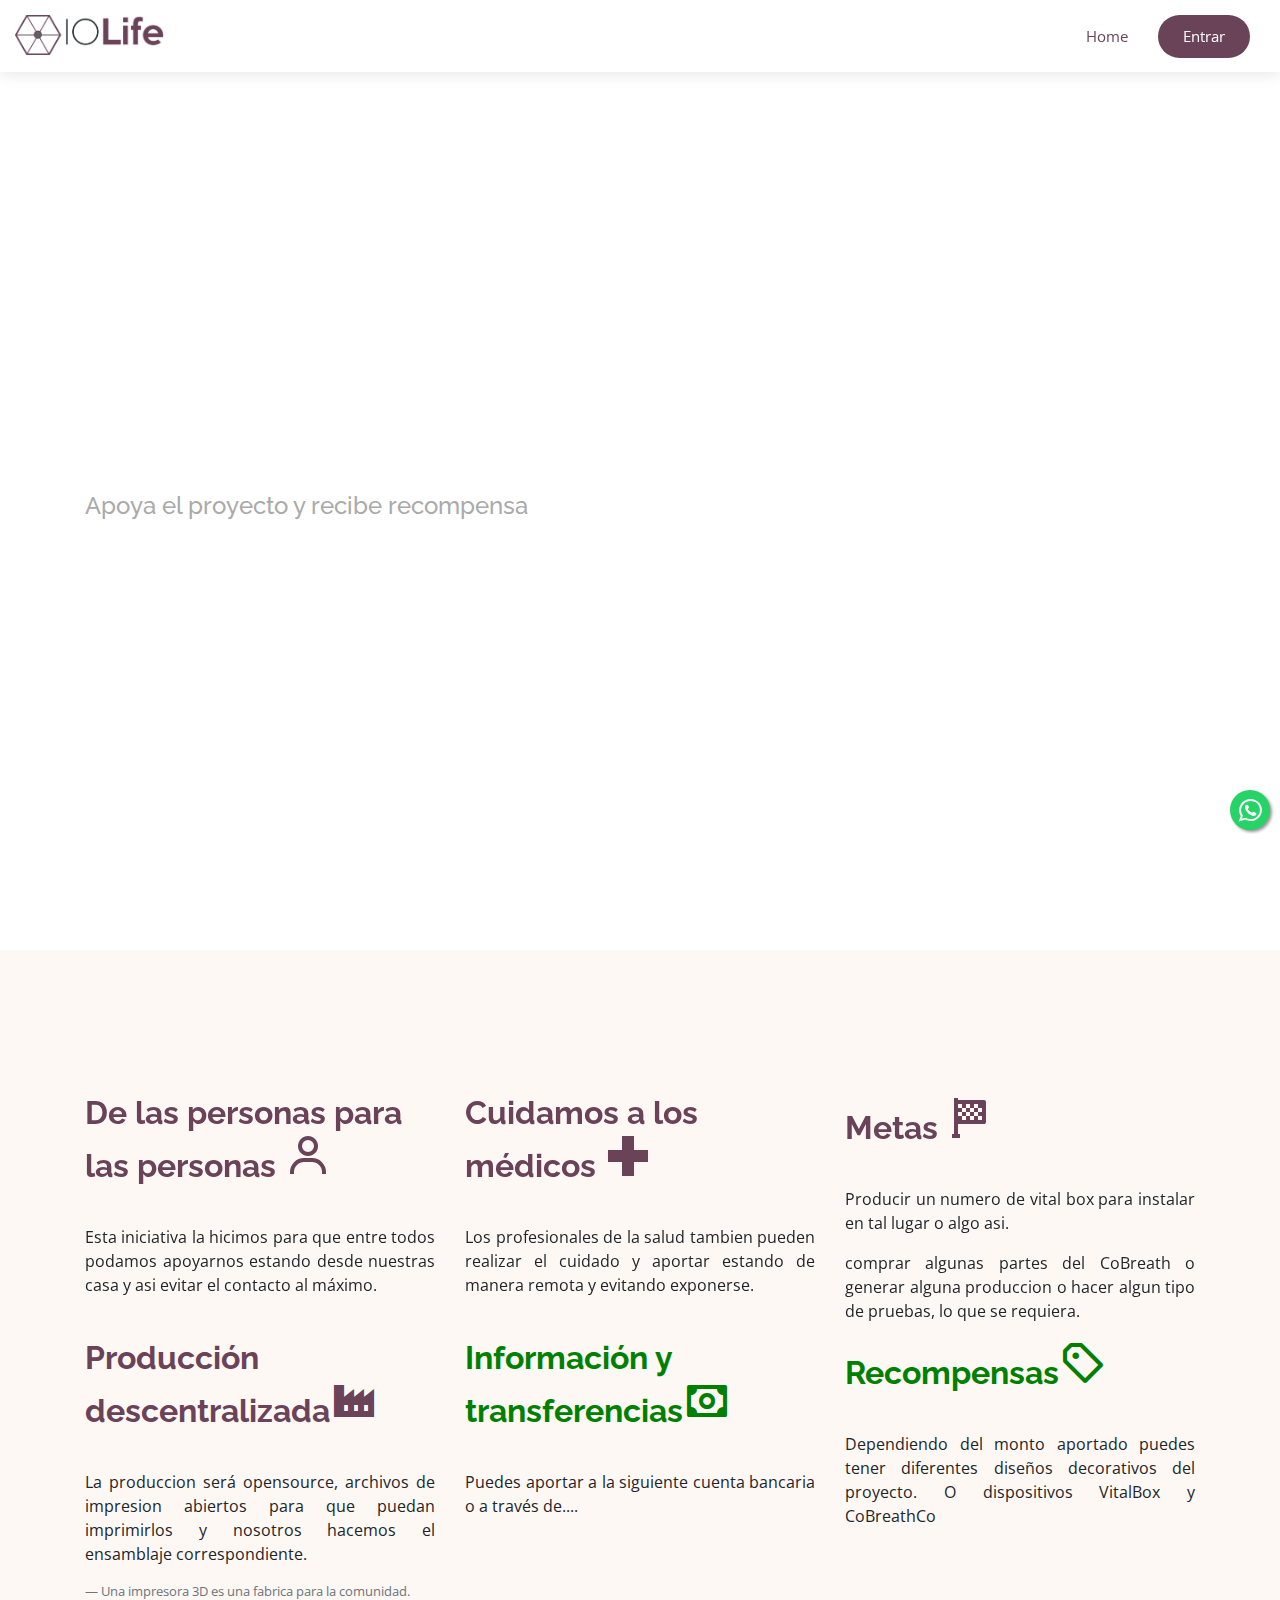
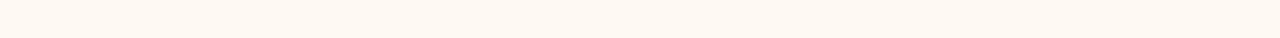
==== commit deb02a68: "whatsapp button" ====
--- a/apoya.html
+++ b/apoya.html
@@ -25,6 +25,7 @@
 
   <!-- Template Main CSS File -->
   <link href="assets/css/style.css" rel="stylesheet">
+  <link rel="stylesheet" href="https://maxcdn.bootstrapcdn.com/font-awesome/4.5.0/css/font-awesome.min.css">
 
   <!-- =======================================================
   * Template Name: Ninestars - v2.0.0
@@ -35,6 +36,9 @@
 </head>
 
 <body>
+  <a href="https://wa.me/573138869521" class="float" target="_blank" >
+    <i class="fa fa-whatsapp my-float"></i>
+  </a>
 
   <!-- ======= Header ======= -->
   <header id="header" class="fixed-top">
--- a/assets/css/style.css
+++ b/assets/css/style.css
@@ -398,6 +398,30 @@
   font-size: 24px;
 }
 
+.masthead-cobreathco{
+  height: 100vh;
+  min-height: 500px;
+  background-image: url('../img/COBREATH-1.png');
+  background-size: cover;
+  background-position: center;
+  background-repeat: no-repeat;
+}
+
+.masthead-cobreathco h1 {
+  margin: 0 0 10px 0;
+  font-size: 48px;
+  font-weight: 700;
+  line-height: 56px;
+  color: #ffffff;
+}
+
+.masthead-cobreathco h2 {
+  color: #aaaaaa;
+  margin-bottom: 50px;
+  font-size: 24px;
+}
+
+
 #hero {
   width: 100%;
   height: 70vh;
@@ -1352,3 +1376,26 @@
     padding: 3px 0;
   }
 }
+
+/* whatsapp */
+.float{
+	position:fixed;
+	width:40px;
+	height:40px;
+	bottom:70px;
+	right:10px;
+	background-color:#25d366;
+	color:#FFF;
+	border-radius:50px;
+  text-align:center;
+  margin: auto;
+  font-size:27px;
+	box-shadow: 2px 2px 3px #999;
+  z-index:100;
+  
+}
+
+.my-float{
+	margin: auto;
+}
+
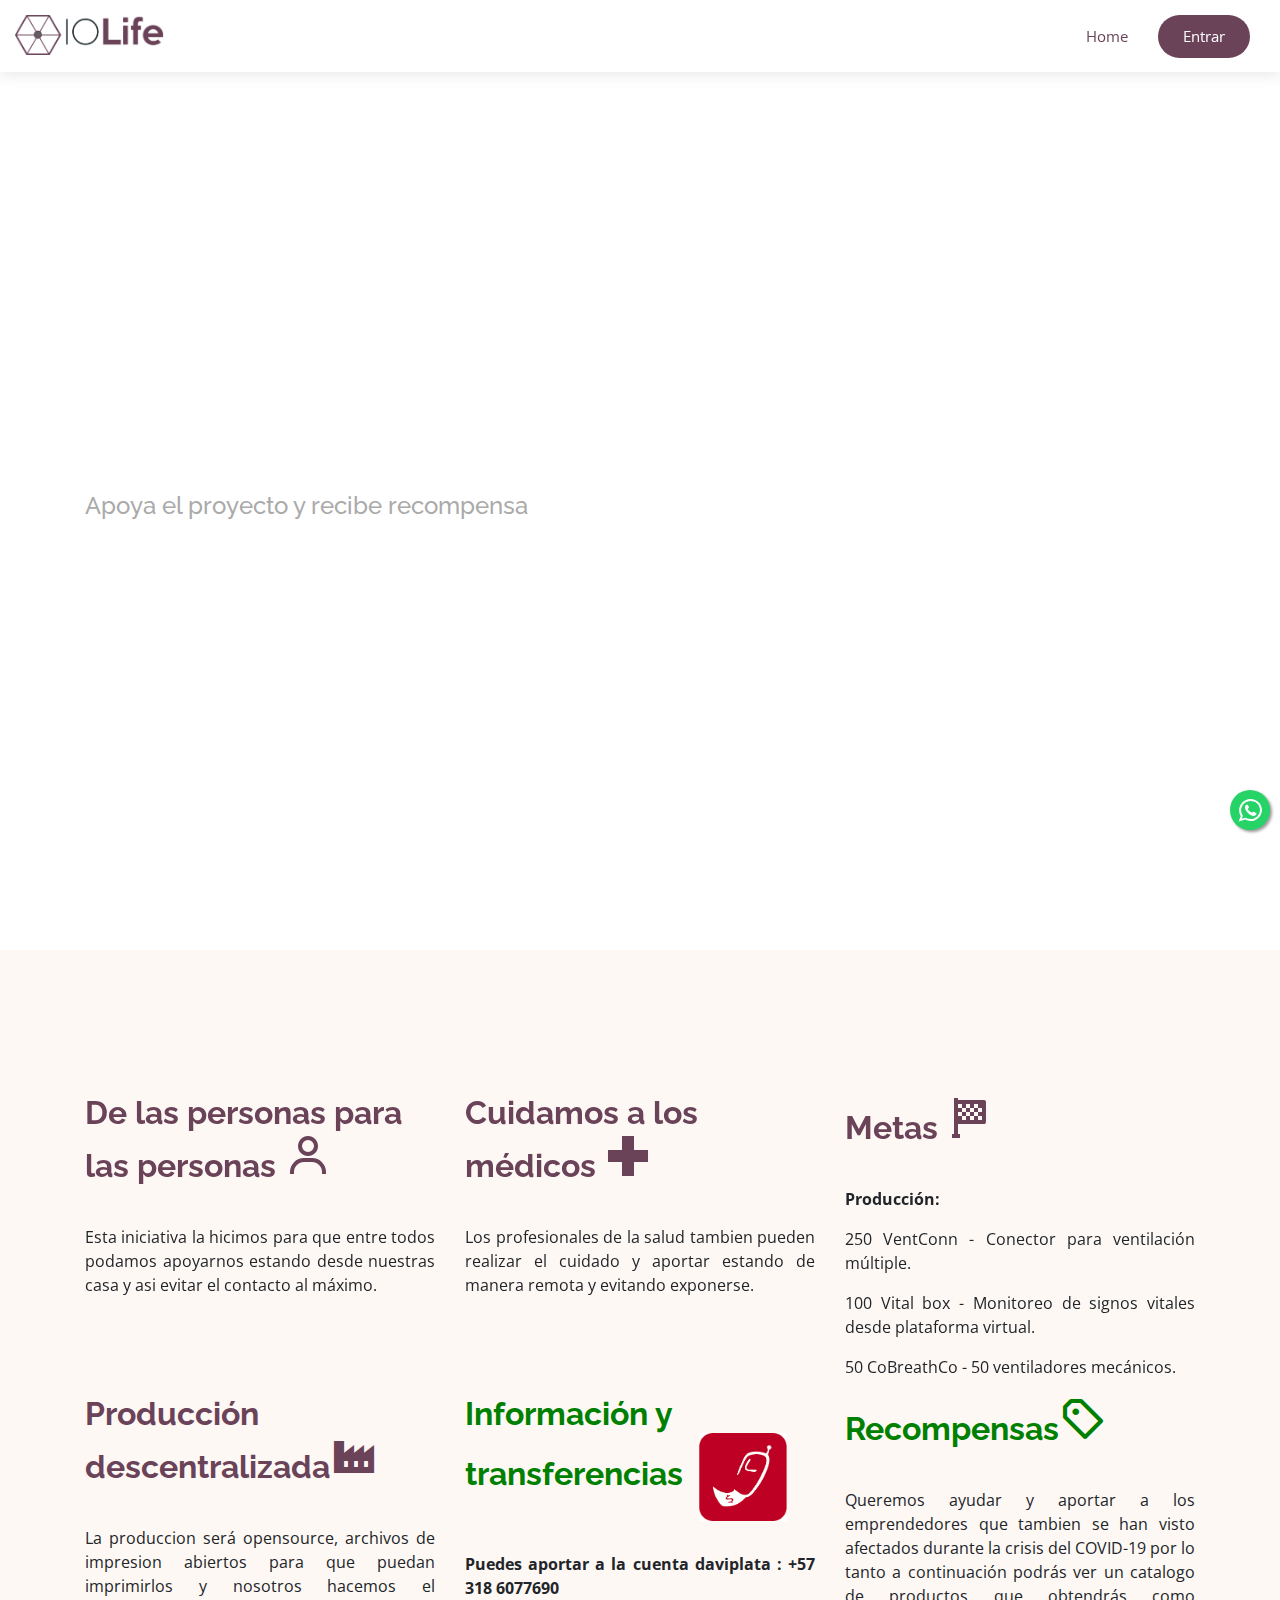
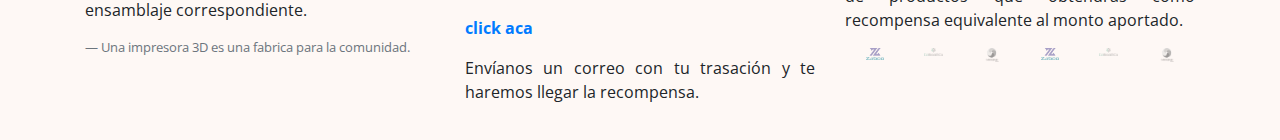
==== commit d205c739: "prueba para subir pagina" ====
--- a/apoya.html
+++ b/apoya.html
@@ -36,7 +36,7 @@
 </head>
 
 <body>
-  <a href="https://wa.me/573138869521" class="float" target="_blank" >
+  <a href="https://wa.me/573136077297" class="float" target="_blank" >
     <i class="fa fa-whatsapp my-float"></i>
   </a>
 
@@ -127,8 +127,10 @@
 
             <div class="col-12 col-md-4">
                 <h1 class="title-subsection">Metas <i class="bx bxs-flag-checkered icon-modal"></i></h1>
-                <p class="text-justify">Producir un numero de vital box para instalar en tal lugar o algo asi. </p>
-                <p class="text-justify">comprar algunas partes del CoBreath o generar alguna produccion o hacer algun tipo de pruebas, lo que se requiera.</p>
+                <p class="text-justify"><strong>Producción: </strong> </p>
+                <p class="text-justify">250 VentConn  - Conector para ventilación múltiple. </p>
+                <p class="text-justify">100 Vital box - Monitoreo de signos vitales desde plataforma virtual.</p>
+                <p class="text-justify">50 CoBreathCo - 50 ventiladores mecánicos. </p>
             </div>
 
             <div class="col-12 col-md-4">
@@ -140,14 +142,27 @@
 
 
             <div class="col-12 col-md-4">
-                <h1 class="title-subsection" style=" color: green;">Información y transferencias<i class="bx bx-money icon-modal" style=" color: green;"></i></h1>
-                <p class="text-justify">Puedes aportar a la siguiente cuenta bancaria o a través de....</p>
+                <h1 class="title-subsection" style=" color: green;">Información y transferencias <a href="https://www.psepagos.co/PSEHostingUI/ShowTicketOffice.aspx?ID=2508" target="blank_"> <img src="assets/img/daviplata.png" alt="" class="w-25 ml-2" ></a></h1>
+                
+                <p class="text-justify mt-3"> <strong>Puedes aportar a la cuenta daviplata : +57 318 6077690</strong> </p>
+                <p class="text-justify mt-3"> <a href="https://www.psepagos.co/PSEHostingUI/ShowTicketOffice.aspx?ID=2508"><strong> click aca</strong> </a></p>
+                <p class="text-justify mt-3">Envíanos un correo con tu trasación y te haremos llegar la recompensa. </p>
                
             </div>
 
             <div class="col-12 col-md-4">
                 <h1 class="title-subsection" style=" color: green;">Recompensas<i class="bx bx-purchase-tag-alt icon-modal" style=" color: green;"></i></h1>
-                <p class="text-justify">Dependiendo del monto aportado puedes tener diferentes diseños decorativos del proyecto. O dispositivos VitalBox y CoBreathCo</p>
+                <p class="text-justify">Queremos ayudar y aportar a los emprendedores que tambien se han visto afectados durante la crisis del COVID-19 por lo tanto a continuación podrás ver un catalogo 
+                  de productos que obtendrás como recompensa equivalente al monto aportado.
+                </p>
+
+                <div class="owl-carousel clients-carousel" >
+                  <a href="https://zaboo.co/"><img src="assets/img/clients/client-1.png" alt=""></a>
+                  <img src="assets/img/clients/client-2.png" alt="">
+                  <img src="assets/img/clients/client-3.png" alt="">
+        
+                </div>
+        
         
             </div>
 
--- a/assets/css/style.css
+++ b/assets/css/style.css
@@ -1092,7 +1092,7 @@
   color: #fff;
 }
 
-.contact .php-email-form {
+.contact .email-form {
   width: 100%;
   border-top: 3px solid #6A4359;
   border-bottom: 3px solid #6A4359;
@@ -1101,11 +1101,11 @@
   box-shadow: 0 0 24px 0 rgba(0, 0, 0, 0.12);
 }
 
-.contact .php-email-form .form-group {
+.contact .email-form .form-group {
   padding-bottom: 8px;
 }
 
-.contact .php-email-form .validate {
+.contact .email-form .validate {
   display: none;
   color: red;
   margin: 0;
@@ -1113,7 +1113,7 @@
   font-size: 13px;
 }
 
-.contact .php-email-form .error-message {
+.contact .email-form .error-message {
   display: none;
   color: #fff;
   background: #ed3c0d;
@@ -1122,7 +1122,7 @@
   font-weight: 600;
 }
 
-.contact .php-email-form .sent-message {
+.contact .email-form .sent-message {
   display: none;
   color: #fff;
   background: #18d26e;
@@ -1131,14 +1131,14 @@
   font-weight: 600;
 }
 
-.contact .php-email-form .loading {
+.contact .email-form .loading {
   display: none;
   background: #fff;
   text-align: center;
   padding: 15px;
 }
 
-.contact .php-email-form .loading:before {
+.contact .email-form .loading:before {
   content: "";
   display: inline-block;
   border-radius: 50%;
@@ -1151,21 +1151,21 @@
   animation: animate-loading 1s linear infinite;
 }
 
-.contact .php-email-form input, .contact .php-email-form textarea {
+.contact .email-form input, .contact .email-form textarea {
   border-radius: 0;
   box-shadow: none;
   font-size: 14px;
 }
 
-.contact .php-email-form input {
+.contact .email-form input {
   height: 44px;
 }
 
-.contact .php-email-form textarea {
+.contact .email-form textarea {
   padding: 10px 12px;
 }
 
-.contact .php-email-form button[type="submit"] {
+.contact .email-form button[type="submit"] {
   background: #6A4359;
   border: 0;
   padding: 10px 24px;
@@ -1174,7 +1174,7 @@
   border-radius: 4px;
 }
 
-.contact .php-email-form button[type="submit"]:hover {
+.contact .email-form button[type="submit"]:hover {
   background: #6A4359;
 }
 
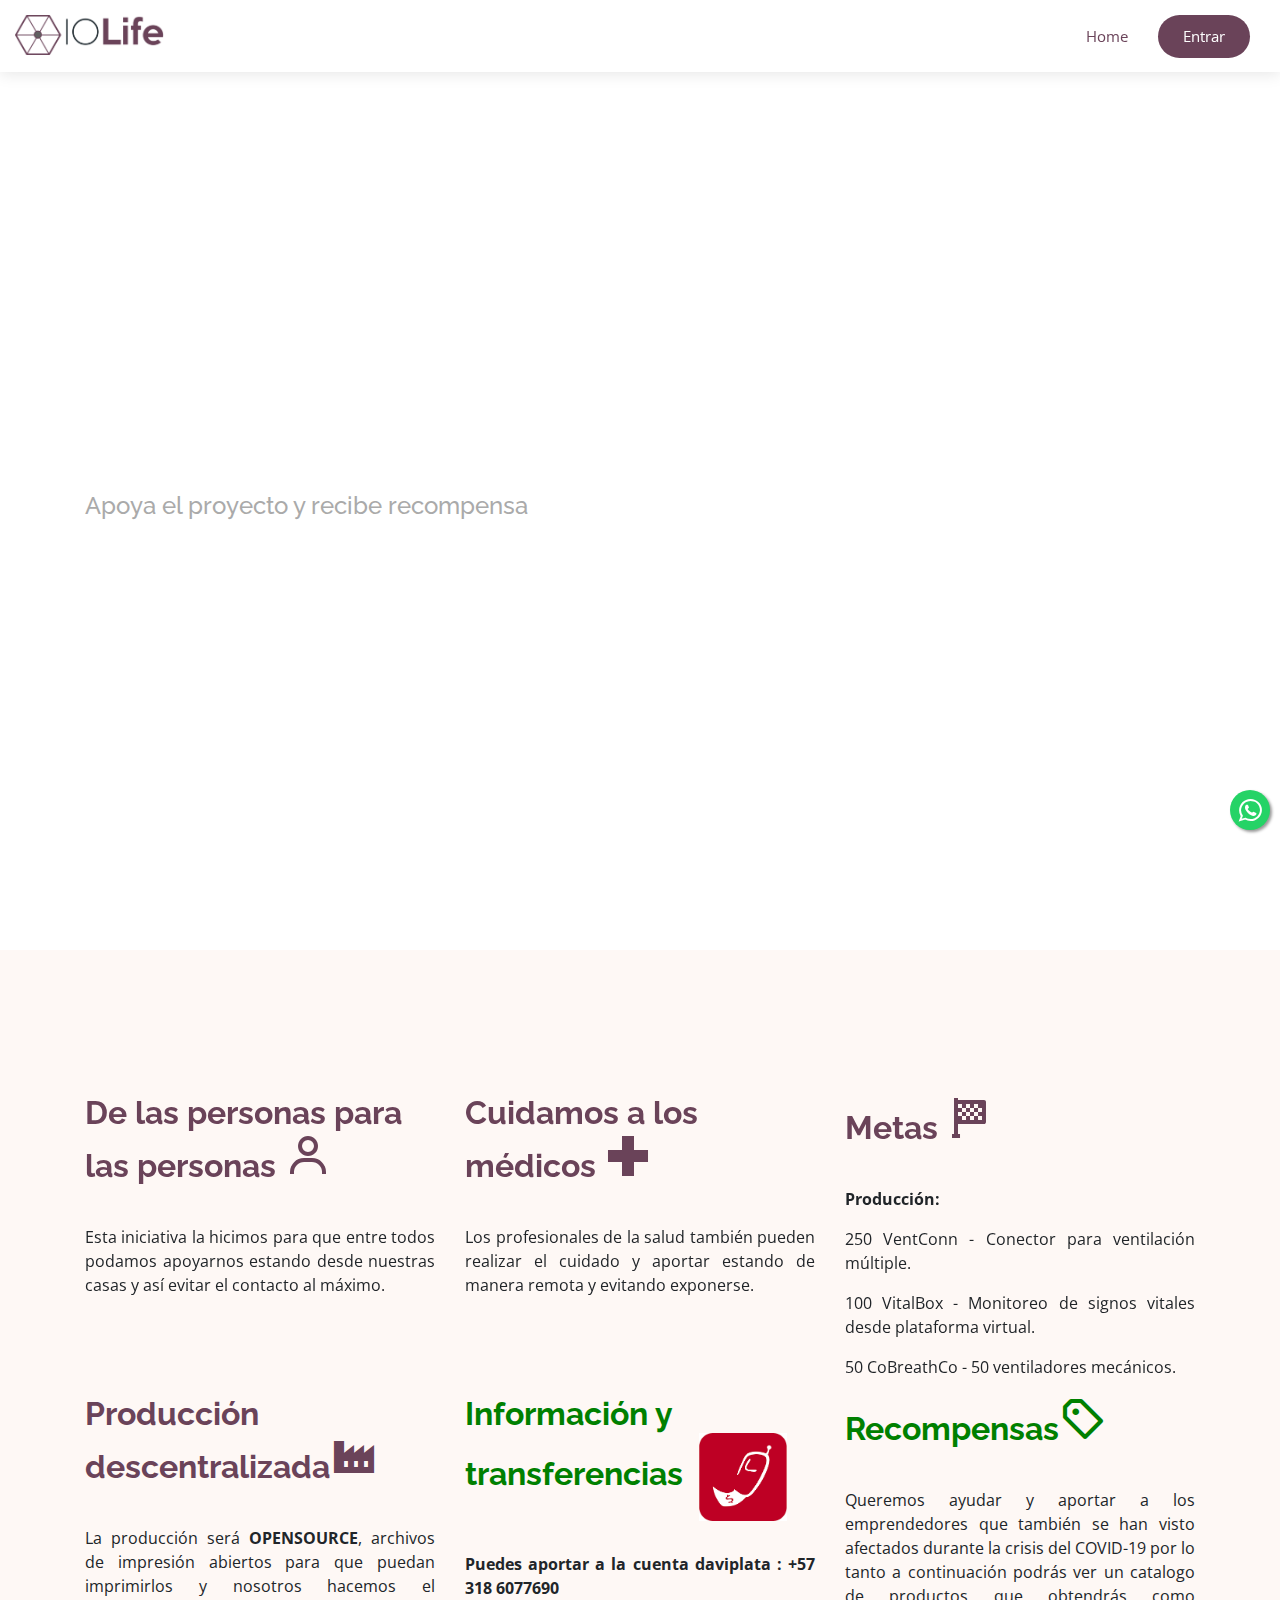
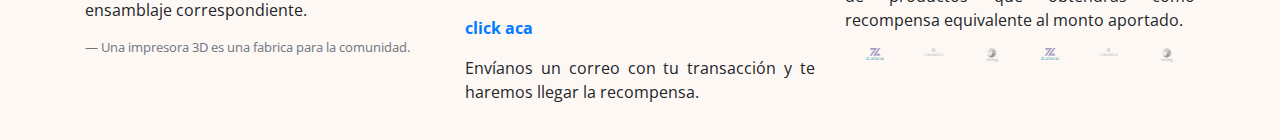
==== commit 8857ca90: "errores de ortografia" ====
--- a/apoya.html
+++ b/apoya.html
@@ -113,7 +113,7 @@
             <div class="col-12 col-md-4">
                 <h1 class="title-subsection">De las personas para las personas <i class="bx bx-user icon-modal"></i></h1>
                 
-                <p class="text-justify">Esta iniciativa la hicimos para que entre todos podamos apoyarnos estando desde nuestras casa y asi evitar el contacto al máximo.</p>
+                <p class="text-justify">Esta iniciativa la hicimos para que entre todos podamos apoyarnos estando desde nuestras casas y así evitar el contacto al máximo.</p>
                 <p class="text-justify"></p>
             </div>
 
@@ -121,7 +121,7 @@
             <div class="col-12 col-md-4">
                 <h1 class="title-subsection">Cuidamos a los médicos <i class="bx bx-plus-medical icon-modal"></i></h1>
                 
-                <p class="text-justify">Los profesionales de la salud tambien pueden realizar el cuidado y aportar estando de manera remota y evitando exponerse.</p>
+                <p class="text-justify">Los profesionales de la salud también pueden realizar el cuidado y aportar estando de manera remota y evitando exponerse.</p>
               
             </div>
 
@@ -129,13 +129,13 @@
                 <h1 class="title-subsection">Metas <i class="bx bxs-flag-checkered icon-modal"></i></h1>
                 <p class="text-justify"><strong>Producción: </strong> </p>
                 <p class="text-justify">250 VentConn  - Conector para ventilación múltiple. </p>
-                <p class="text-justify">100 Vital box - Monitoreo de signos vitales desde plataforma virtual.</p>
+                <p class="text-justify">100 VitalBox - Monitoreo de signos vitales desde plataforma virtual.</p>
                 <p class="text-justify">50 CoBreathCo - 50 ventiladores mecánicos. </p>
             </div>
 
             <div class="col-12 col-md-4">
                 <h1 class="title-subsection">Producción descentralizada<i class="bx bxs-factory icon-modal"></i></h1>
-                <p class="text-justify">La produccion será opensource, archivos de impresion abiertos para que puedan imprimirlos y nosotros hacemos el ensamblaje correspondiente. </p>
+                <p class="text-justify">La producción será <strong>OPENSOURCE</strong>, archivos de impresión abiertos para que puedan imprimirlos y nosotros hacemos el ensamblaje correspondiente. </p>
                 <footer class="blockquote-footer">Una impresora 3D es una fabrica para la comunidad.</cite></footer>
                 <p class="text-justify"></p>
             </div>
@@ -146,13 +146,13 @@
                 
                 <p class="text-justify mt-3"> <strong>Puedes aportar a la cuenta daviplata : +57 318 6077690</strong> </p>
                 <p class="text-justify mt-3"> <a href="https://www.psepagos.co/PSEHostingUI/ShowTicketOffice.aspx?ID=2508"><strong> click aca</strong> </a></p>
-                <p class="text-justify mt-3">Envíanos un correo con tu trasación y te haremos llegar la recompensa. </p>
+                <p class="text-justify mt-3">Envíanos un correo con tu transacción y te haremos llegar la recompensa. </p>
                
             </div>
 
             <div class="col-12 col-md-4">
                 <h1 class="title-subsection" style=" color: green;">Recompensas<i class="bx bx-purchase-tag-alt icon-modal" style=" color: green;"></i></h1>
-                <p class="text-justify">Queremos ayudar y aportar a los emprendedores que tambien se han visto afectados durante la crisis del COVID-19 por lo tanto a continuación podrás ver un catalogo 
+                <p class="text-justify">Queremos ayudar y aportar a los emprendedores que también se han visto afectados durante la crisis del COVID-19 por lo tanto a continuación podrás ver un catalogo 
                   de productos que obtendrás como recompensa equivalente al monto aportado.
                 </p>
 
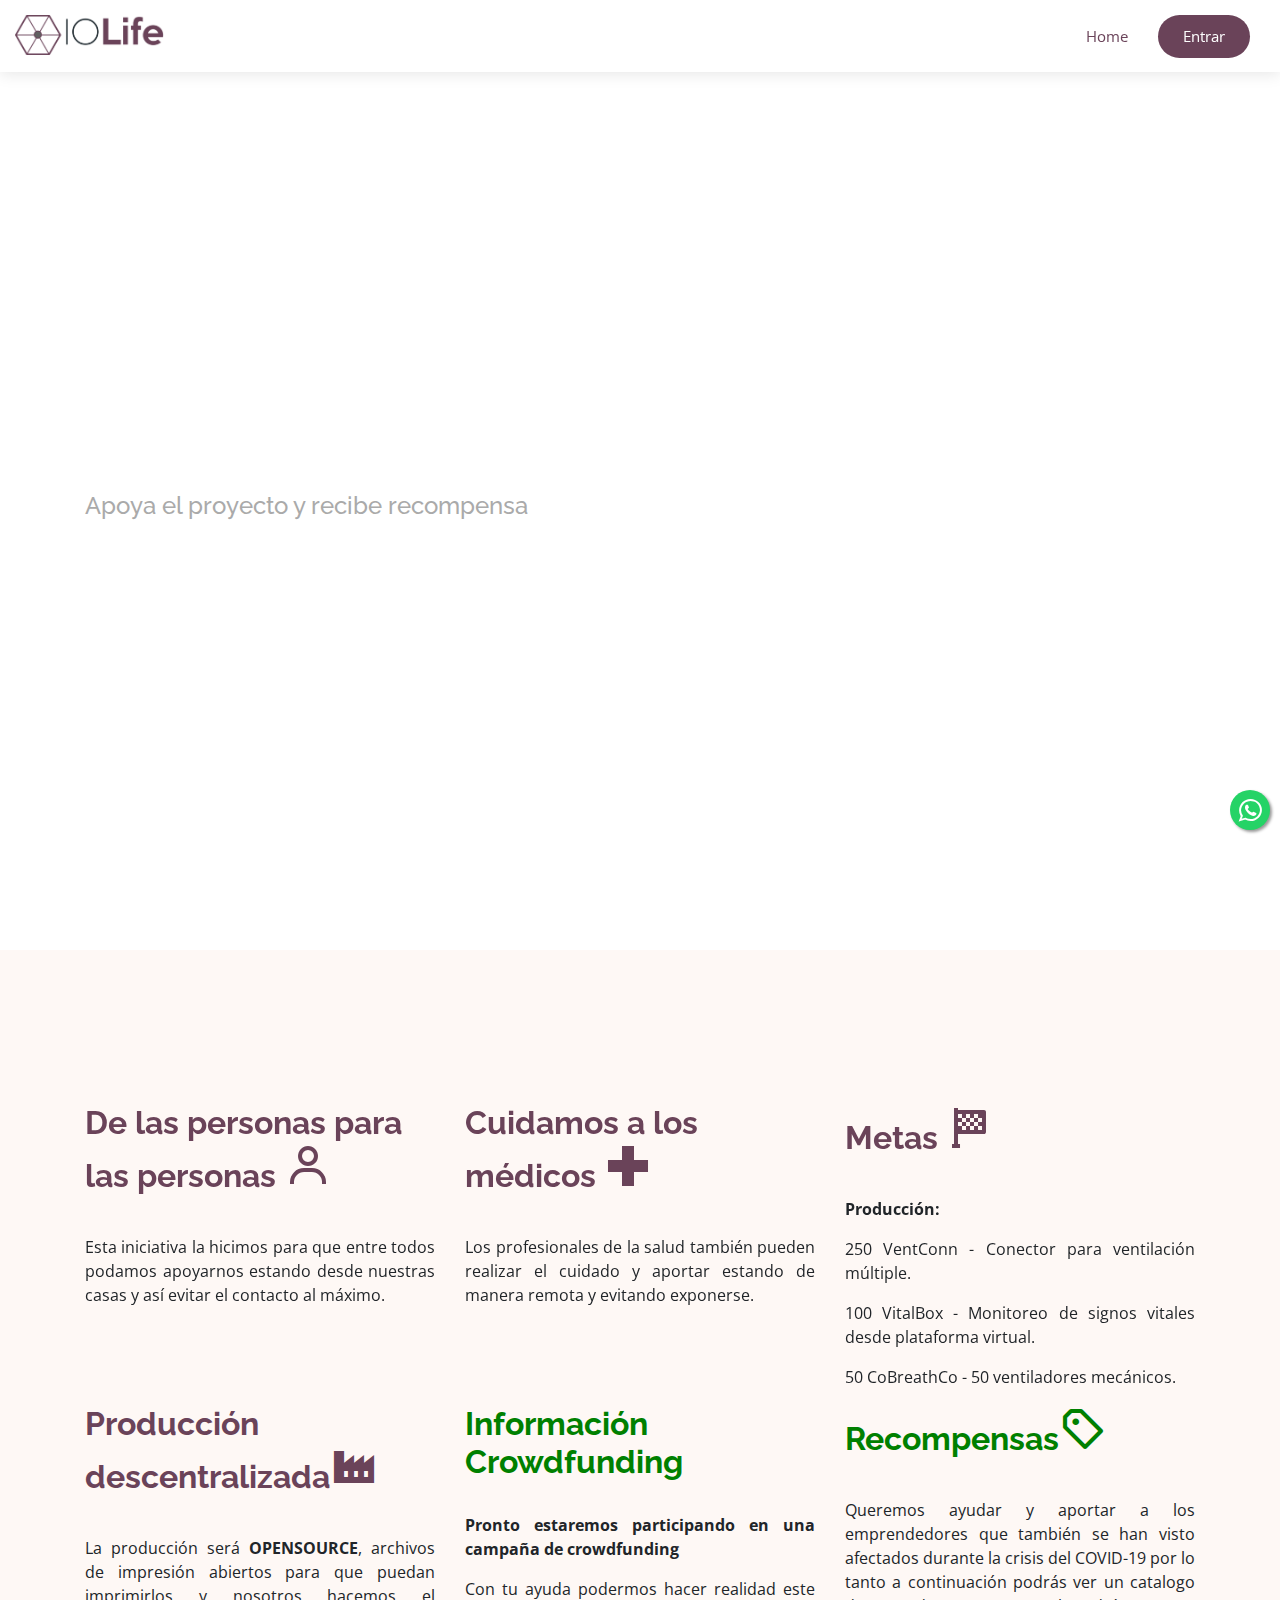
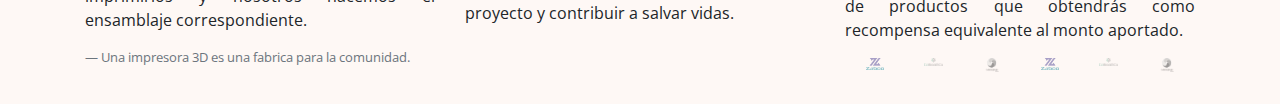
==== commit a5a93e07: "update crowdfunding" ====
--- a/apoya.html
+++ b/apoya.html
@@ -33,9 +33,24 @@
   * Author: BootstrapMade.com
   * License: https://bootstrapmade.com/license/
   ======================================================== -->
+
+  <!-- Google Tag Manager -->
+<script>(function(w,d,s,l,i){w[l]=w[l]||[];w[l].push({'gtm.start':
+  new Date().getTime(),event:'gtm.js'});var f=d.getElementsByTagName(s)[0],
+  j=d.createElement(s),dl=l!='dataLayer'?'&l='+l:'';j.async=true;j.src=
+  'https://www.googletagmanager.com/gtm.js?id='+i+dl;f.parentNode.insertBefore(j,f);
+  })(window,document,'script','dataLayer','GTM-W26BVGP');</script>
+  <!-- End Google Tag Manager -->
+
 </head>
 
 <body>
+  <!-- Google Tag Manager (noscript) -->
+<noscript><iframe src="https://www.googletagmanager.com/ns.html?id=GTM-W26BVGP"
+  height="0" width="0" style="display:none;visibility:hidden"></iframe></noscript>
+  <!-- End Google Tag Manager (noscript) -->
+
+
   <a href="https://wa.me/573136077297" class="float" target="_blank" >
     <i class="fa fa-whatsapp my-float"></i>
   </a>
@@ -142,27 +157,28 @@
 
 
             <div class="col-12 col-md-4">
-                <h1 class="title-subsection" style=" color: green;">Información y transferencias <a href="https://www.psepagos.co/PSEHostingUI/ShowTicketOffice.aspx?ID=2508" target="blank_"> <img src="assets/img/daviplata.png" alt="" class="w-25 ml-2" ></a></h1>
+                <h1 class="title-subsection" style=" color: green;">Información Crowdfunding </h1>
                 
-                <p class="text-justify mt-3"> <strong>Puedes aportar a la cuenta daviplata : +57 318 6077690</strong> </p>
-                <p class="text-justify mt-3"> <a href="https://www.psepagos.co/PSEHostingUI/ShowTicketOffice.aspx?ID=2508"><strong> click aca</strong> </a></p>
-                <p class="text-justify mt-3">Envíanos un correo con tu transacción y te haremos llegar la recompensa. </p>
+                <p class="text-justify mt-3"> <strong>Pronto estaremos participando en una campaña de crowdfunding</strong> </p>
+                <p class="text-justify mt-3">Con tu ayuda podermos hacer realidad este proyecto y contribuir a salvar vidas.</p>
                
             </div>
 
             <div class="col-12 col-md-4">
                 <h1 class="title-subsection" style=" color: green;">Recompensas<i class="bx bx-purchase-tag-alt icon-modal" style=" color: green;"></i></h1>
-                <p class="text-justify">Queremos ayudar y aportar a los emprendedores que también se han visto afectados durante la crisis del COVID-19 por lo tanto a continuación podrás ver un catalogo 
+
+                <div class="row">
+                <p class="text-justify col-12">Queremos ayudar y aportar a los emprendedores que también se han visto afectados durante la crisis del COVID-19 por lo tanto a continuación podrás ver un catalogo 
                   de productos que obtendrás como recompensa equivalente al monto aportado.
                 </p>
 
-                <div class="owl-carousel clients-carousel" >
+                <div class="owl-carousel clients-carousel col-12 h-100" >
                   <a href="https://zaboo.co/"><img src="assets/img/clients/client-1.png" alt=""></a>
                   <img src="assets/img/clients/client-2.png" alt="">
                   <img src="assets/img/clients/client-3.png" alt="">
         
                 </div>
-        
+              </div>
         
             </div>
 
--- a/assets/css/style.css
+++ b/assets/css/style.css
@@ -355,7 +355,7 @@
 .masthead-vitalbox {
   height: 100vh;
   min-height: 500px;
-  background-image: url('../img/vitalbox1.png');
+  background-image: url('../img/vitalboxwall.png');
   background-size: cover;
   background-position: center;
   background-repeat: no-repeat;
@@ -370,7 +370,7 @@
 }
 
 .masthead-vitalbox h2 {
-  color: #aaaaaa;
+  color: #1b1b1b;
   margin-bottom: 50px;
   font-size: 24px;
 }
@@ -401,7 +401,7 @@
 .masthead-cobreathco{
   height: 100vh;
   min-height: 500px;
-  background-image: url('../img/COBREATH-1.png');
+  background-image: url('../img/conbreathcoin.jpg');
   background-size: cover;
   background-position: center;
   background-repeat: no-repeat;
@@ -416,7 +416,7 @@
 }
 
 .masthead-cobreathco h2 {
-  color: #aaaaaa;
+  color: #5c5b5b;
   margin-bottom: 50px;
   font-size: 24px;
 }
@@ -563,7 +563,7 @@
   font-weight: 700;
   padding-bottom: 0;
   line-height: 1px;
-  margin-bottom: 15px;
+  margin-bottom: 25px;
   color: #c2b7b1;
 }
 
@@ -944,7 +944,7 @@
   bottom: 0;
   width: 50px;
   transition: left ease-in-out 0.3s;
-  background: rgba(78, 64, 57, 0.6);
+  background: rgba(106, 67, 89, 0.6);
   text-align: center;
 }
 
@@ -965,7 +965,7 @@
 }
 
 .team .member:hover .member-info {
-  background: linear-gradient(0deg, rgba(78, 64, 57, 0.95) 0%, rgba(78, 64, 57, 0.95) 15%, rgba(255, 255, 255, 0) 100%);
+  background: linear-gradient(0deg, rgba(106, 67, 89, 0.95) 0%, rgba(106, 67, 89, 0.95) 15%, rgba(255, 255, 255, 0) 100%);
   opacity: 1;
   transition: 0.4s;
 }
@@ -1398,4 +1398,21 @@
 .my-float{
 	margin: auto;
 }
-
+/* Graciaas */
+.portfolio-images > div {
+  padding: 0 !important;
+}
+.portfolio-images img {
+  width: 100%;
+  height: auto;
+}
+
+/* Bottom left text */
+.bottom-left {
+  position: absolute;
+  bottom: 2px;
+  left: 10px;
+  font-size: 10px;
+  color:white;
+  font-style: italic;
+}
